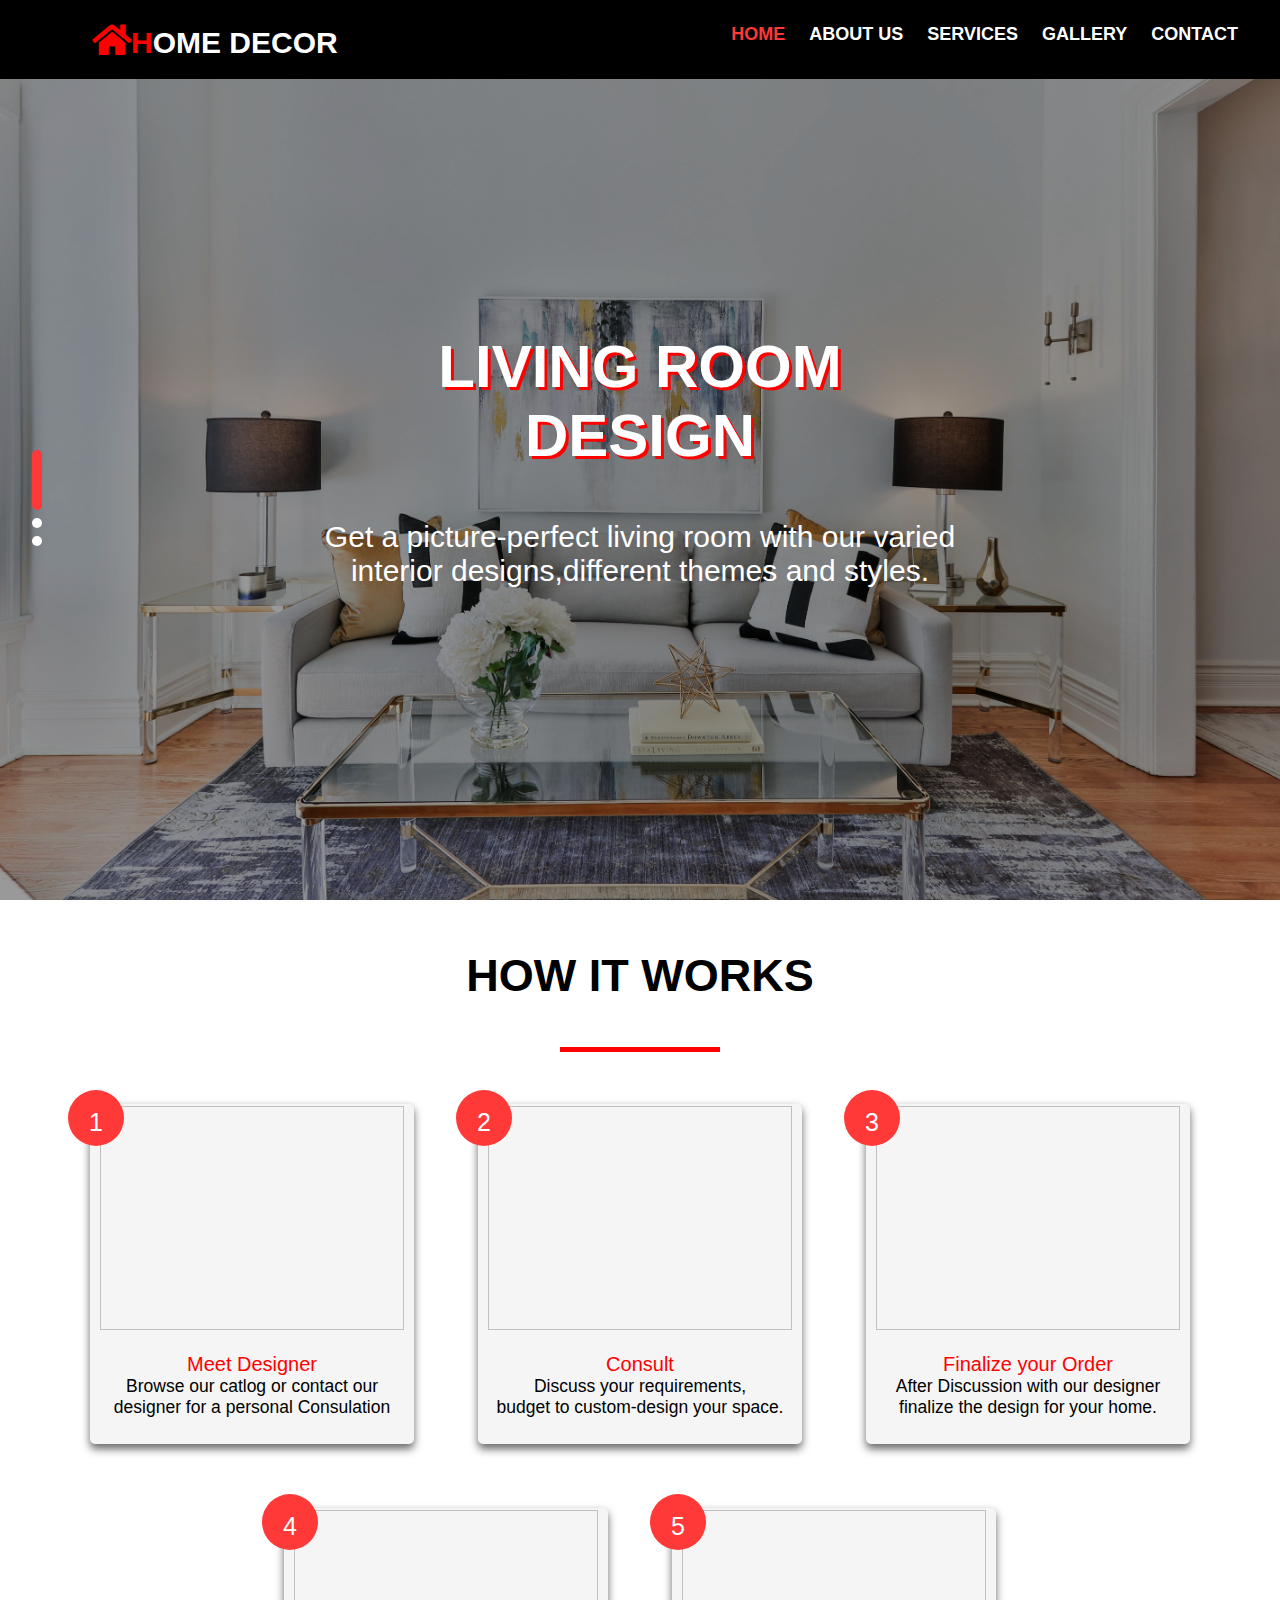
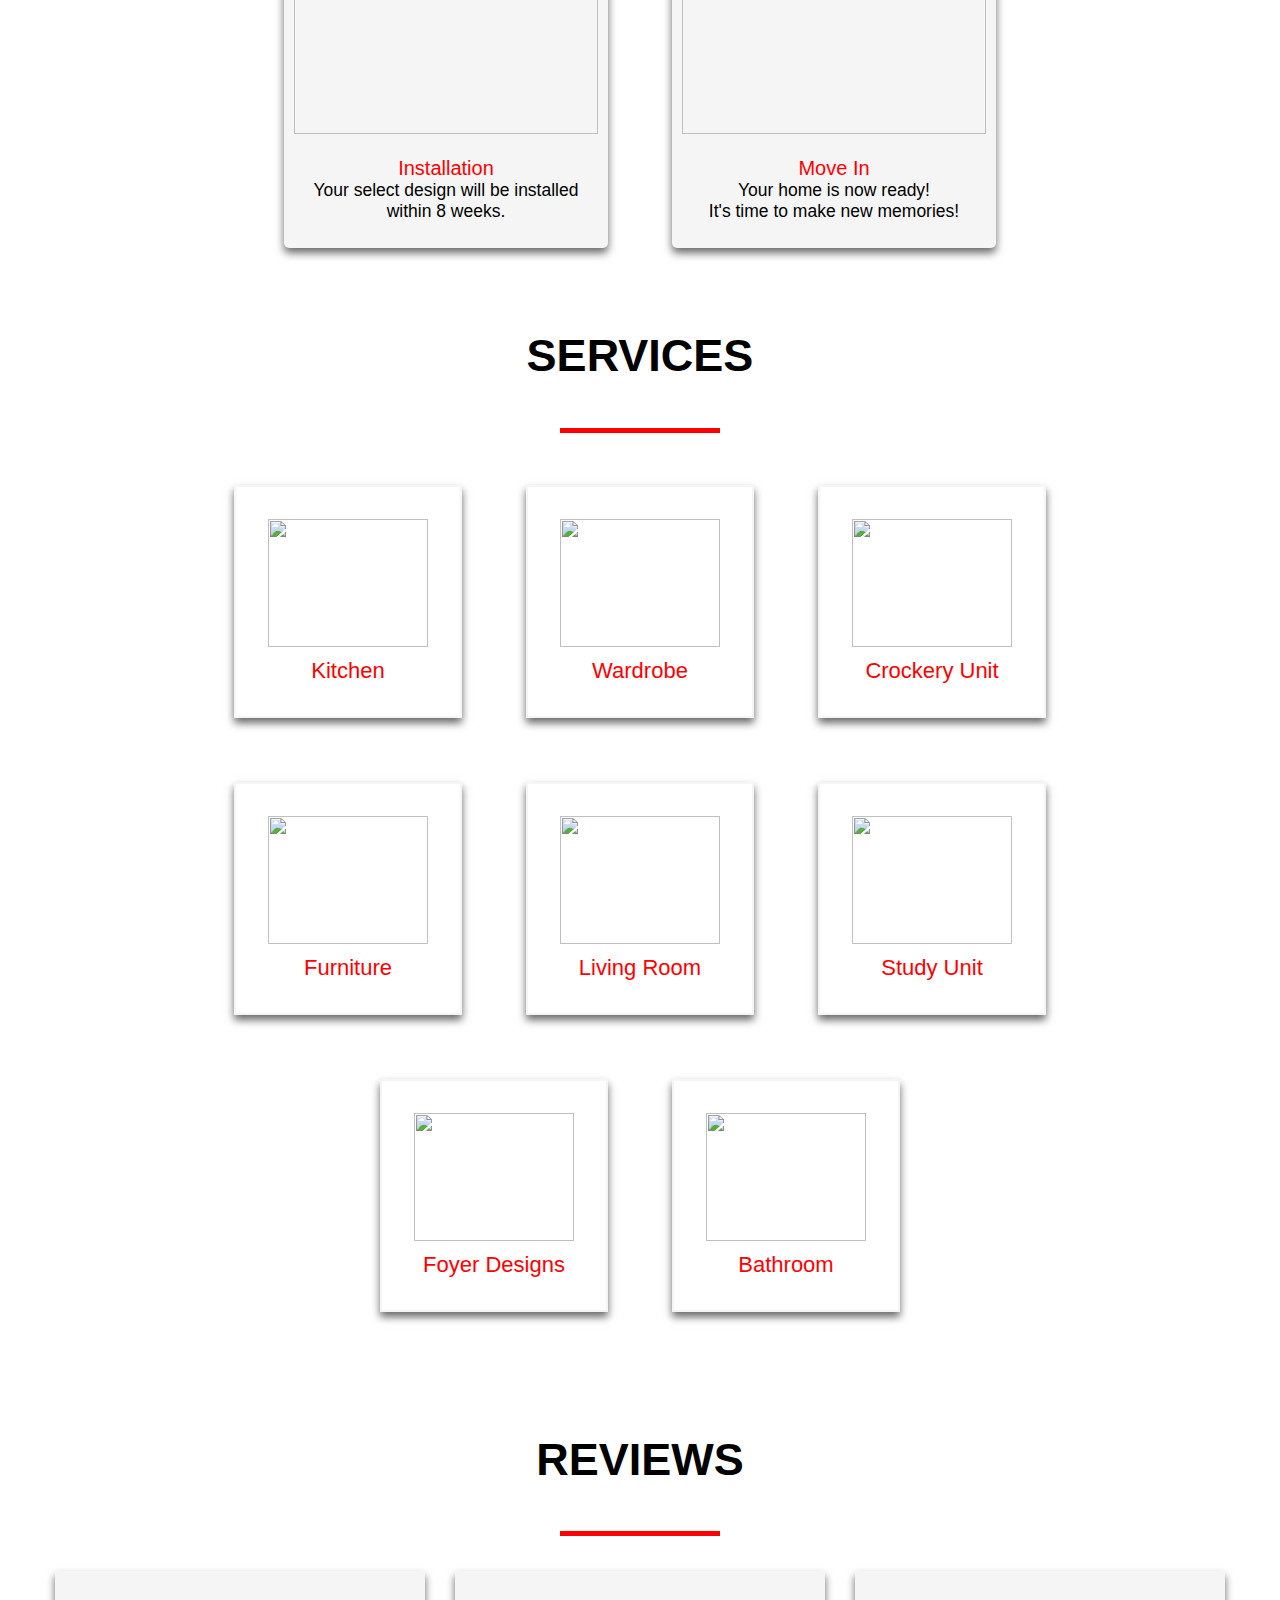
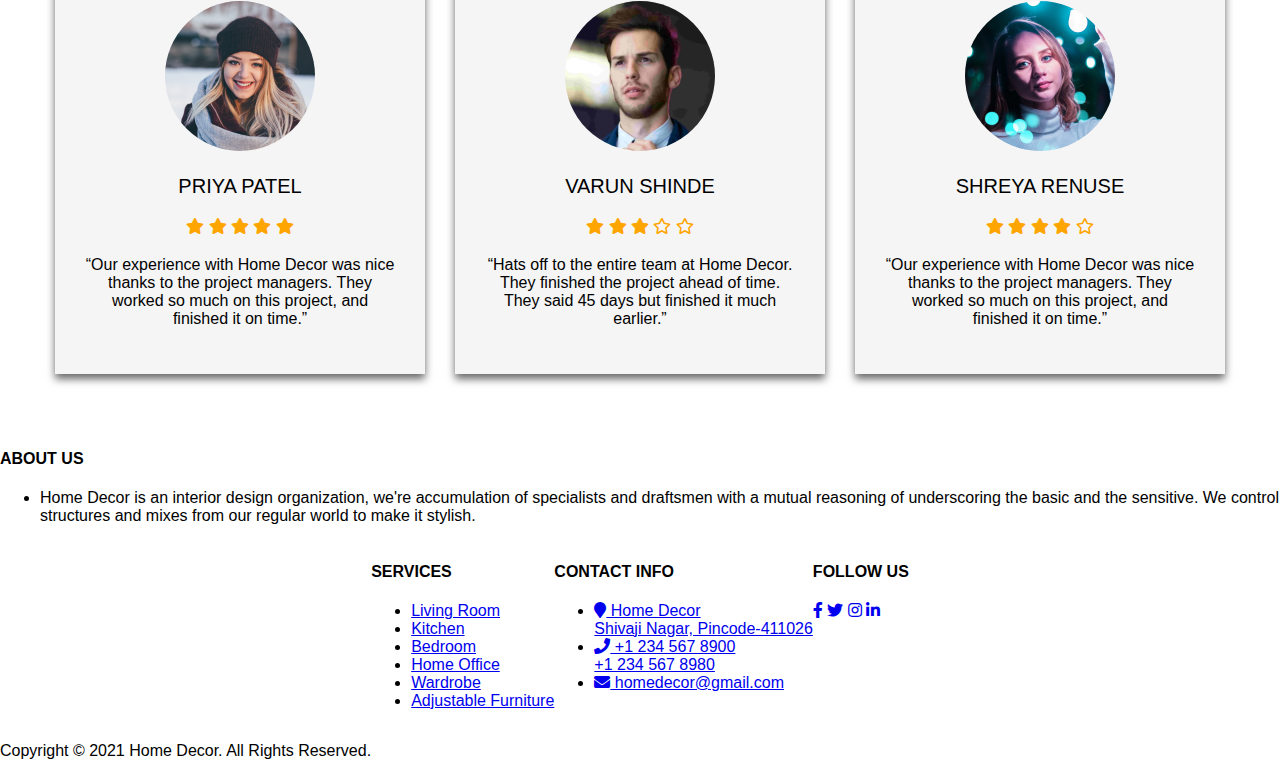
==== index.html @ 6dfd96bd "File Modified" ====
<!DOCTYPE html>
<html>
<head>
  <title>Home Decor  </title>
  <meta name="viewport" content="width=device-width, initial-scale=1">
  <link rel="stylesheet" href="https://cdnjs.cloudflare.com/ajax/libs/font-awesome/4.7.0/css/font-awesome.min.css">
  <link rel="stylesheet" href="https://use.fontawesome.com/releases/v5.5.0/css/all.css">
    <link rel="stylesheet" type="text/css" href="CSS\index.css">
    <link rel="stylesheet" type="text/css" href="C:\Users\kalyani\Downloads\f.css">

  </head>
<body>
<nav>
  <div id="topnav" class="navbar">
    <a href="#" class="logo">
      <span style="color: red"><i class="fa fa-home" aria-hidden="true"></i>H</span>OME DECOR
    </a>
    <div class="navbar-right menu">
      <a href="#" class="active">Home</a>
      <a href="#">About us</a>
      <a href="#">Services</a>
      <a href="#">Gallery</a>
      <a href="#">Contact</a>
    </div>
    <div class="navbar-right">
      <a href="javascript:void(0);" class="icon" onclick="showMenu()">
        <i class="fa fa-bars"></i>
      </a>
    </div>
  </div> 
</nav>

<div id="slideshow-container" class="slideshow-container">
  <div class="slide-item bgimg fade" style="background-image: url('images/19.jpg');">
    <div class="caption">
      <h2>Living Room Design</h2>
      <p>Get a picture-perfect living room with our varied interior designs,different themes and styles.      </p>
    </div>
  </div>

  <div class="slide-item bgimg fade" style="background-image: url('images/13.jpg');">
    <div class="caption">
      <h2>Kitchen design</h2>
      <p>Modular Kitchen designed with sensibility and flexibly designed to meet your requirements.</p>
    </div>
  </div>

  <div class="slide-item bgimg fade" style="background-image: url('images/52.jpg');">
    <div class="caption">
      <h2>BedRoom Design</h2>
      <p>Design your bedroom with different design,lights and make it comfortablw with superior quality.
      </p>
    </div>
  </div>
  <div id="slide-control" class="slide-control">
    <span class="dot" onclick="chooseSlide(0)"></span>
    <span class="dot" onclick="chooseSlide(1)"></span>
    <span class="dot" onclick="chooseSlide(2)"></span>
  </div>
</div>
<section class="work">
  <h1 class="heading">HOW IT WORKS </h1>
 <div class="border"></div>
  <div class="container">
  <div class="box-container">
         <div class="box " data-aos="fade-right">
             <span>1</span>
             <img src="images\w-1.png">
             <p id="#head1"><div class="head1">Meet Designer</div>
              Browse our catlog or contact our <br>designer for a personal Consulation </p>
         </div>
         <div class="box " data-aos="fade-down">
             <span>2</span>
             <img src="images\w-2.png">
             <p id="#head1"><div class="head1">Consult</div> Discuss your requirements,<br>budget to custom-design your space. </p>
         </div>
         <div class="box " data-aos="fade-left">
             <span>3</span>
             <img src="images\w-3.png">
             <p id="#head1"><div class="head1">Finalize your Order</div> After Discussion with our designer <br>finalize the design for your home. </p>
         </div>
         <div class="box " data-aos="fade-right">
             <span>4</span>
             <img src="images\w-4.png">
             <p id="#head1"><div class="head1">Installation</div> Your select design will be installed<br>within 8 weeks. </p>
         </div>
         <div class="box " data-aos="fade-left">
             <span>5</span>
             <img src="images\w-5.png">
             <p id="#head1"><div class="head1">Move In</div> Your  home is now ready! <br> It's time to make new memories! </p>
         </div>
      </div>
      </div>
 </section>
 <section class="services" id="services">
  <h1 class="heading">SERVICES</h1>
  <div class="border"></div>
<div class="container">
<div class="box-container">
       <div class="box" data-aos="fade-up">
           <img src="images\s1.png">
         <div class="head1"> Kitchen </div>
            
       </div>
       <div class="box" data-aos="fade-up">
           <img src="images/s2.png">
          <div class="head1">Wardrobe</div> </div>
       
       <div class="box" data-aos="fade-up">
           <img src="images\s3.png">
          <div class="head1">Crockery Unit</div> 
       </div>
       <div class="box" data-aos="fade-up">
           <img src="images\s4.png">
           <div class="head1">Furniture</div>

       </div>
       <div class="box" data-aos="fade-up">
           <img src="images\s5.png">
           <div class="head1">Living Room</div> 

       </div>
       <div class="box" data-aos="fade-up">
           <img src="images\s6.png">
         <div class="head1">Study Unit</div>
            
       </div>
       <div class="box" data-aos="fade-up">
           <img src="images\s7.png">
          <div class="head1">Foyer Designs</div> </div>
       
       <div class="box" data-aos="fade-up">
           <img src="images\s8.png">
          <div class="head1">Bathroom</div> 
       </div>
       </div>
    </div>
    </div>
</section>
<div class="testimonials">
  <div class="inner">
    <h1 class="heading">
      REVIEWS</h1>
    <div class="border"></div>

    <div class="row">
      <div class="col">
        <div class="testimonial">
          <img src="images/p2.png" alt="">
          <div class="name">Priya Patel</div>
          <div class="stars">
            <i class="fas fa-star"></i>
            <i class="fas fa-star"></i>
            <i class="fas fa-star"></i>
            <i class="fas fa-star"></i>
            <i class="fas fa-star"></i>
          </div>
          <p>“Our experience with Home Decor was nice thanks to the project managers. They worked so much on this project, and finished it on time.”</p>
          </div>
      </div>

      <div class="col">
        <div class="testimonial">
          <img src="images/p1.png" alt="">
          <div class="name">Varun Shinde</div>
          <div class="stars">
            <i class="fas fa-star"></i>
            <i class="fas fa-star"></i>
            <i class="fas fa-star"></i>
            <i class="far fa-star"></i>
            <i class="far fa-star"></i>
          </div>
          <p>“Hats off to the entire team at Home Decor. They finished the project ahead of time. They said 45 days but finished it much earlier.”</p>
        </div>
      </div>

      <div class="col">
        <div class="testimonial">
          <img src="images/p3.png" alt="">
          <div class="name">Shreya Renuse</div>
          <div class="stars">
            <i class="fas fa-star"></i>
            <i class="fas fa-star"></i>
            <i class="fas fa-star"></i>
            <i class="fas fa-star"></i>
            <i class="far fa-star"></i>
          </div>
          <p>“Our experience with Home Decor was nice thanks to the project managers. They worked so much on this project, and finished it on time.”</p>
        </div>
      </div>
    </div>
  </div>
</div>
<footer class="footer">
  <div class="container">
    <div class="row">
      <div class="footer-col">
        <h4>ABOUT US</h4>
        <ul>
          <li><div class="tt">Home Decor is an interior design organization, we're accumulation of specialists and draftsmen with a mutual reasoning of underscoring the basic and the sensitive. We control structures and mixes from our regular world to make it stylish.</div></li>
        </ul>
      </div>
      <div class="footer-col">
        <h4>SERVICES</h4>
        <ul>
          <li><a href="#">Living Room</a></li>
          <li><a href="#">Kitchen</a></li>
          <li><a href="#">Bedroom</a></li>
          <li><a href="#">Home Office</a></li>
          <li><a href="#">Wardrobe</a></li>
          <li><a href="#">Adjustable Furniture</a></li>
        </ul>
      </div>
      <div class="footer-col">
        <h4>CONTACT INFO</h4>
        <ul>
          <li><a href="#"><i class="fa fa-map-marker" aria-hidden="true"></i>  Home Decor<br>Shivaji Nagar, Pincode-411026</a></li>
          <li><a href="#"><i class="fa fa-phone" aria-hidden="true"></i>  +1 234 567 8900<br>+1 234 567 8980</a></li>
          <li><a href="#"><i class="fa fa-envelope" aria-hidden="true"></i>  homedecor@gmail.com</a></li>
        </ul> 
      </div>
      <div class="footer-col">
        <h4>FOLLOW US</h4>
        <div class="social-links">
          <a href="#"><i class="fab fa-facebook-f"></i></a>
          <a href="#"><i class="fab fa-twitter"></i></a>
          <a href="#"><i class="fab fa-instagram"></i></a>
          <a href="#"><i class="fab fa-linkedin-in"></i></a>
        </div>
      </div>
    </div>
  </div>
 </footer>
 <p class="copyright">Copyright © 2021 Home Decor. All Rights Reserved.</p>
<script src="https://cdnjs.cloudflare.com/ajax/libs/popper.js/1.12.9/umd/popper.min.js" integrity="sha384-ApNbgh9B+Y1QKtv3Rn7W3mgPxhU9K/ScQsAP7hUibX39j7fakFPskvXusvfa0b4Q" crossorigin="anonymous"></script>
<script src="https://maxcdn.bootstrapcdn.com/bootstrap/4.0.0/js/bootstrap.min.js" integrity="sha384-JZR6Spejh4U02d8jOt6vLEHfe/JQGiRRSQQxSfFWpi1MquVdAyjUar5+76PVCmYl" crossorigin="anonymous"></script>
<script src="https://unpkg.com/aos@next/dist/aos.js"></script>
<script>
  var slideIndex = 0;

showSlide();

// var timer = setInterval(showSlide, 2000);

var slideContainer = document.getElementById('slideshow-container');
var slideControl = document.getElementById('slide-control');

slideContainer.onmouseover = function() {
	clearInterval(timer);
}

slideControl.onmouseover = function() {
	clearInterval(timer);
}

slideContainer.onmouseleave = function() {
	timer = setInterval(showSlide, 2000);
}

slideControl.onmouseleave = function() {
	timer = setInterval(showSlide, 2000);
}

function showSlide() {
	var i;
	var slides = document.getElementsByClassName('slide-item');
	var dots = document.getElementsByClassName('dot');
	for (var i = 0; i < slides.length; i++) {
		slides[i].style.display = 'none';
	}
	for (var i = 0; i < dots.length; i++) {
		dots[i].className = dots[i].className.replace(" active", "");
	}
	slideIndex++;
	if (slideIndex > slides.length) slideIndex = 1;
	slides[slideIndex-1].style.display = "block";
	dots[slideIndex-1].className += " active";
}

function chooseSlide(n) {
	slideIndex = n;
	showSlide();
	clearInterval(timer);
}

function showMenu() {
	var topNav = document.getElementById('topnav');
	if (topNav.className === "navbar") {
		topNav.className += " show";
	} else {
		topNav.className = "navbar";
	}
    AOS.init({
      offset:400,
      duration:1000
    });}
</script>

</body>
</html>
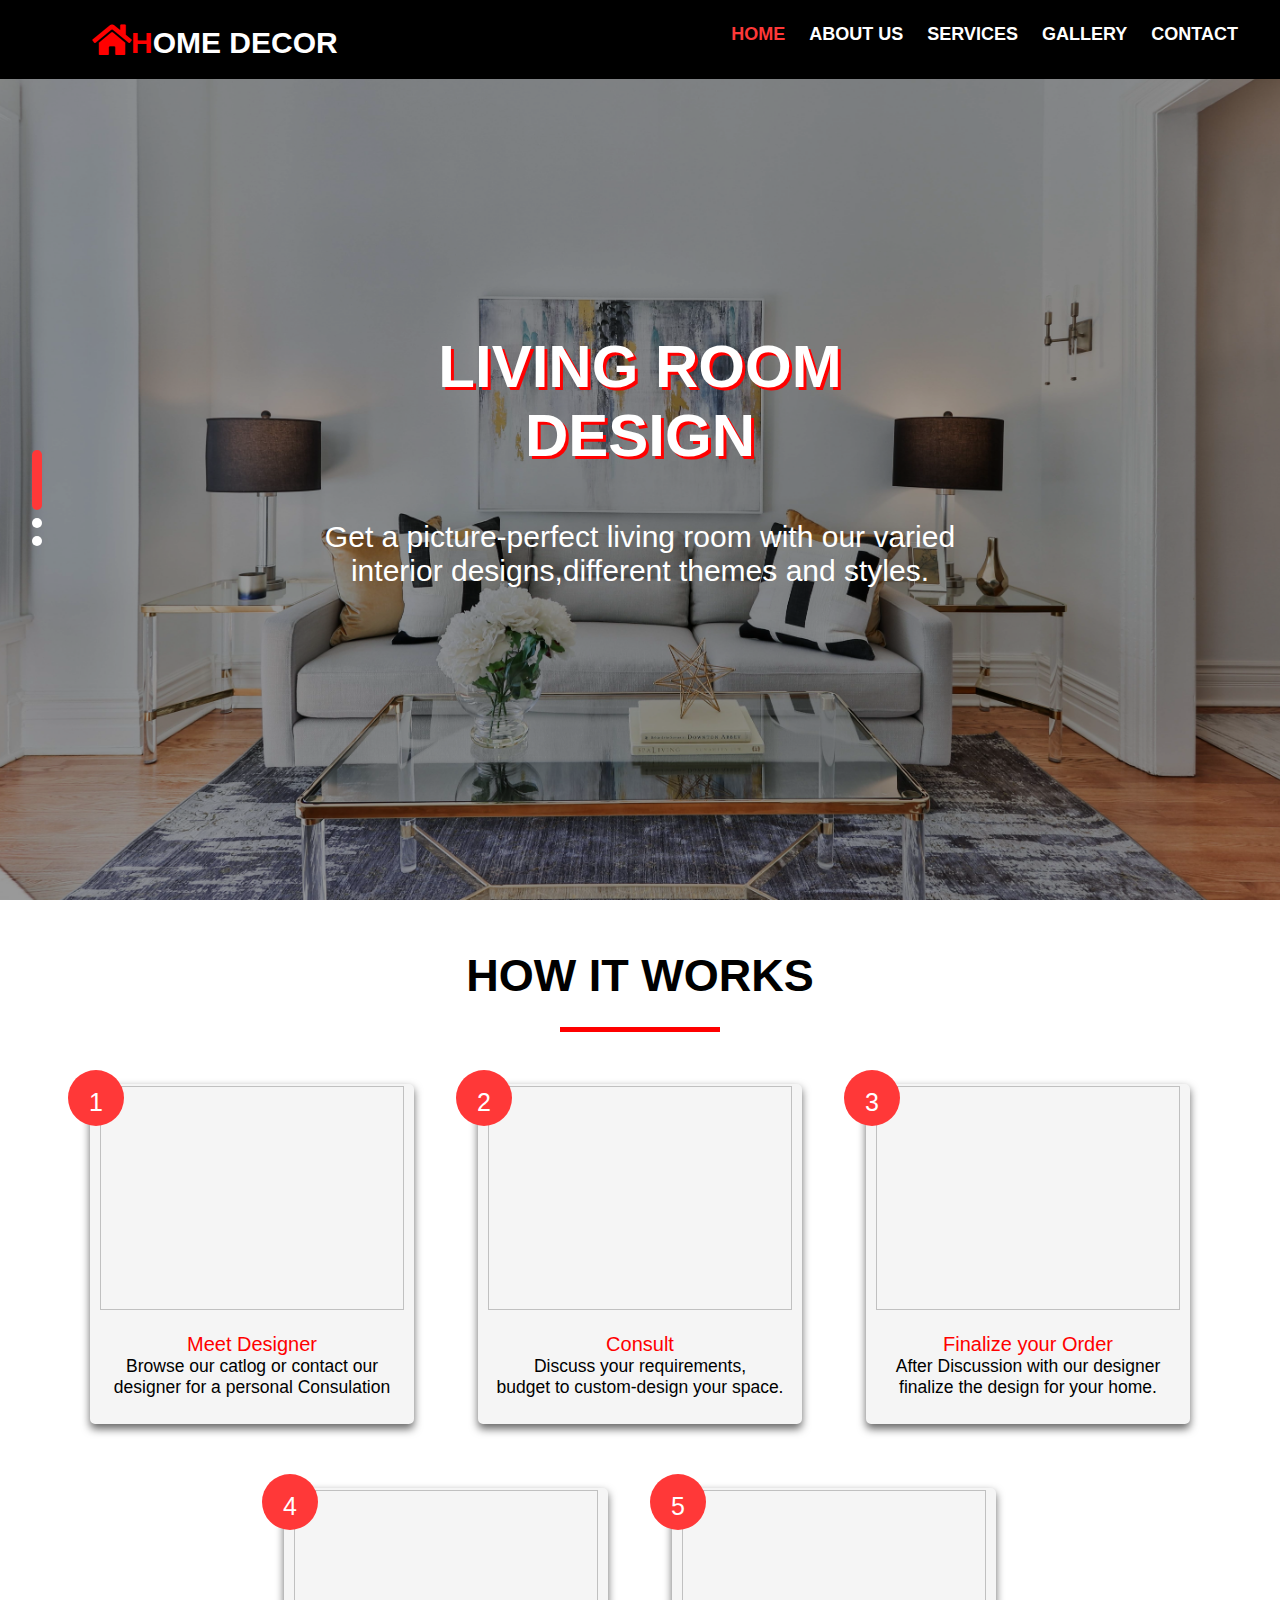
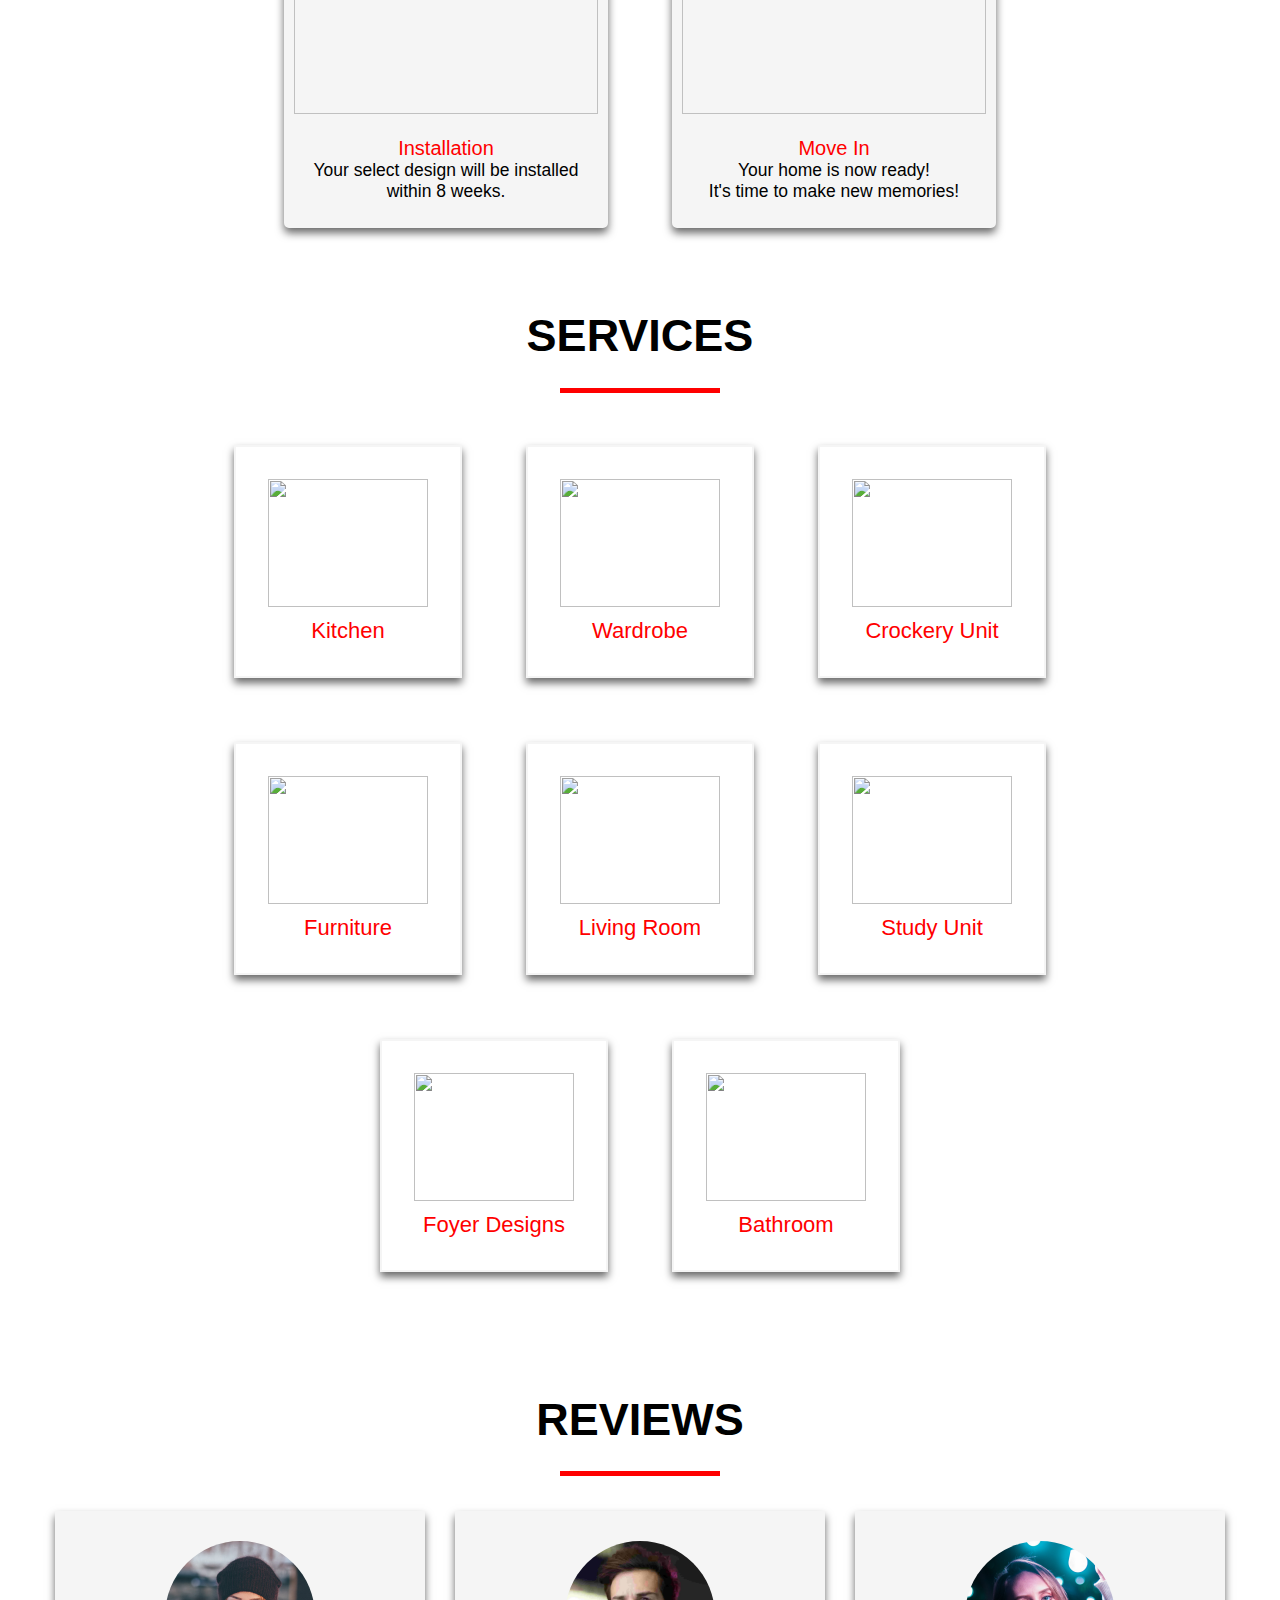
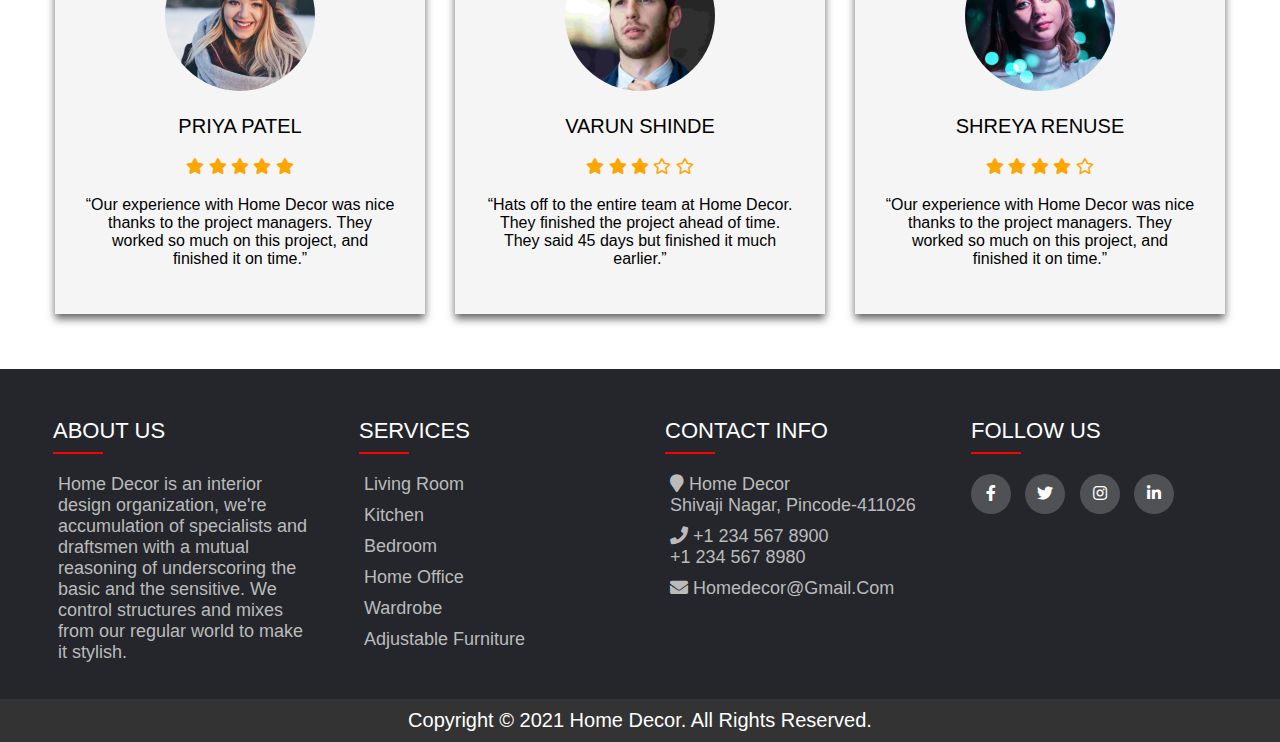
==== commit c6ac9c3b: "Css Added" ====
--- a/index.html
+++ b/index.html
@@ -6,8 +6,6 @@
   <link rel="stylesheet" href="https://cdnjs.cloudflare.com/ajax/libs/font-awesome/4.7.0/css/font-awesome.min.css">
   <link rel="stylesheet" href="https://use.fontawesome.com/releases/v5.5.0/css/all.css">
     <link rel="stylesheet" type="text/css" href="CSS\index.css">
-    <link rel="stylesheet" type="text/css" href="C:\Users\kalyani\Downloads\f.css">
-
   </head>
 <body>
 <nav>
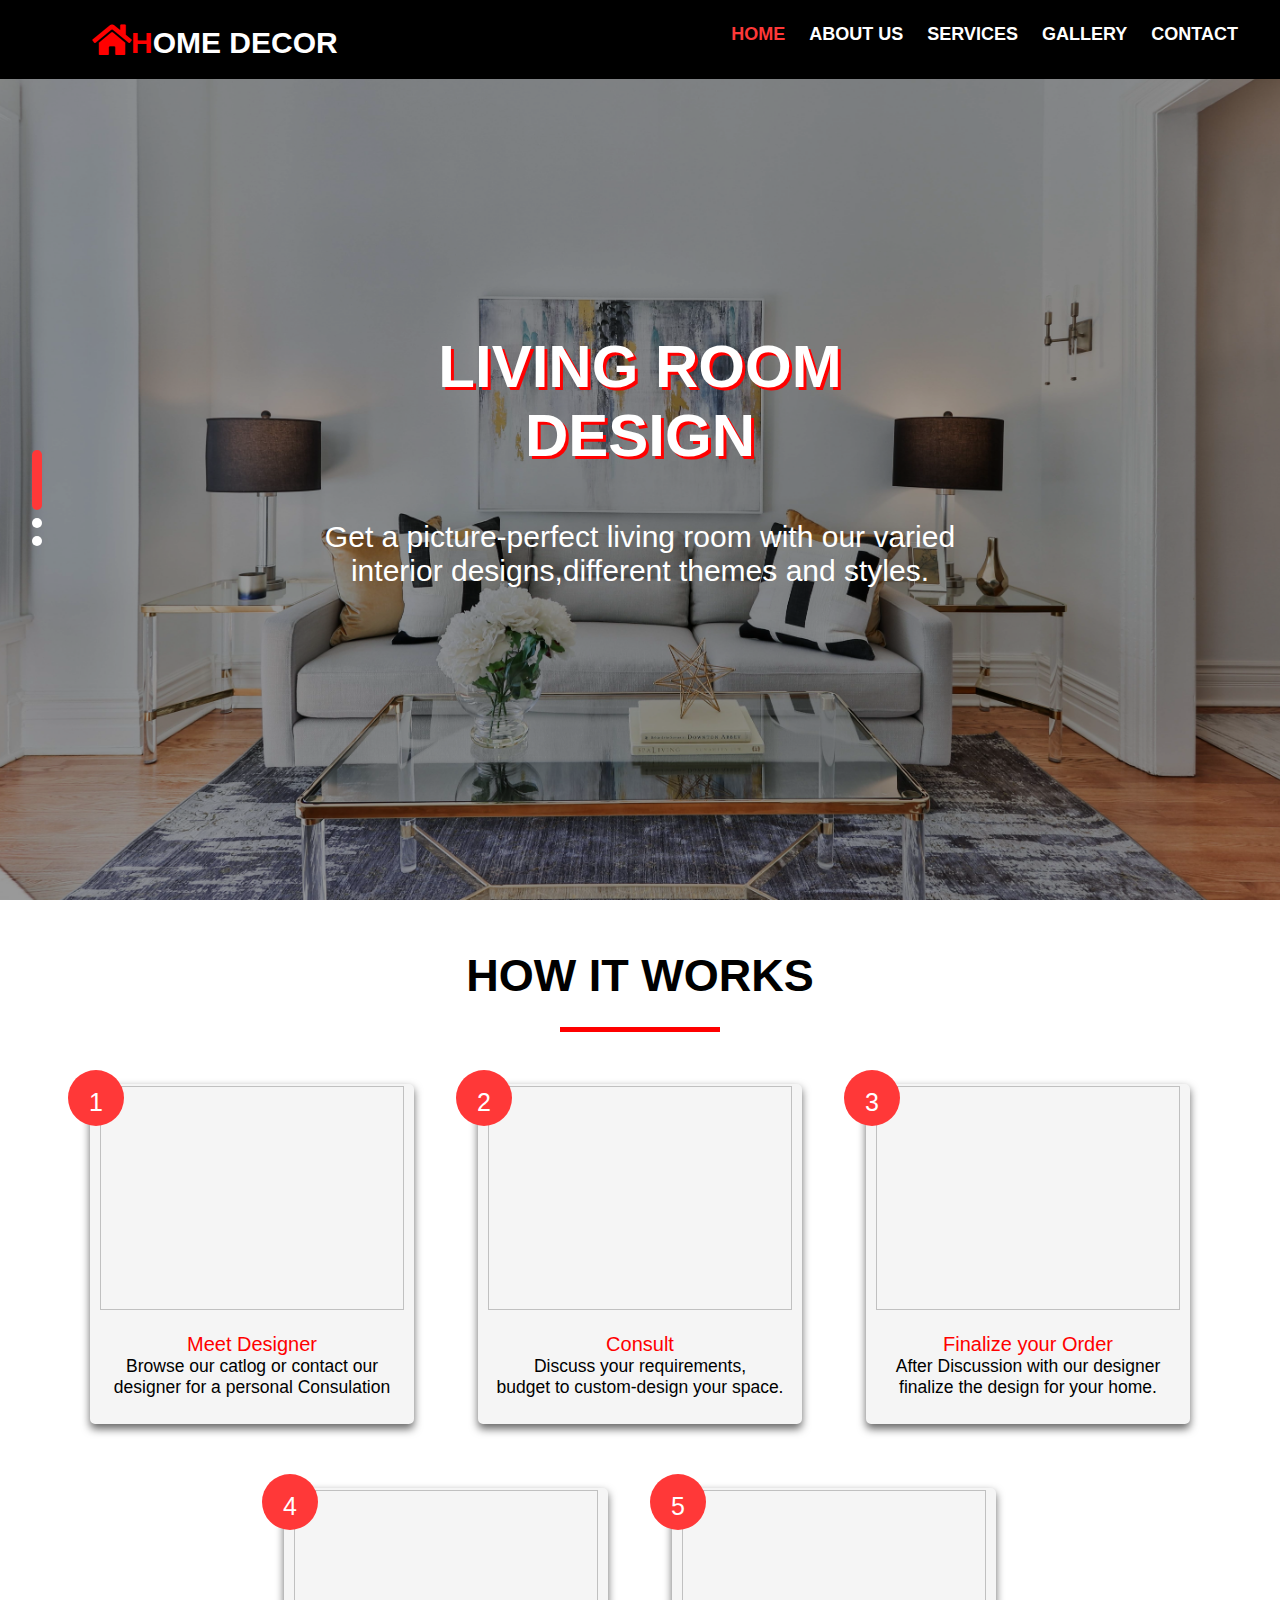
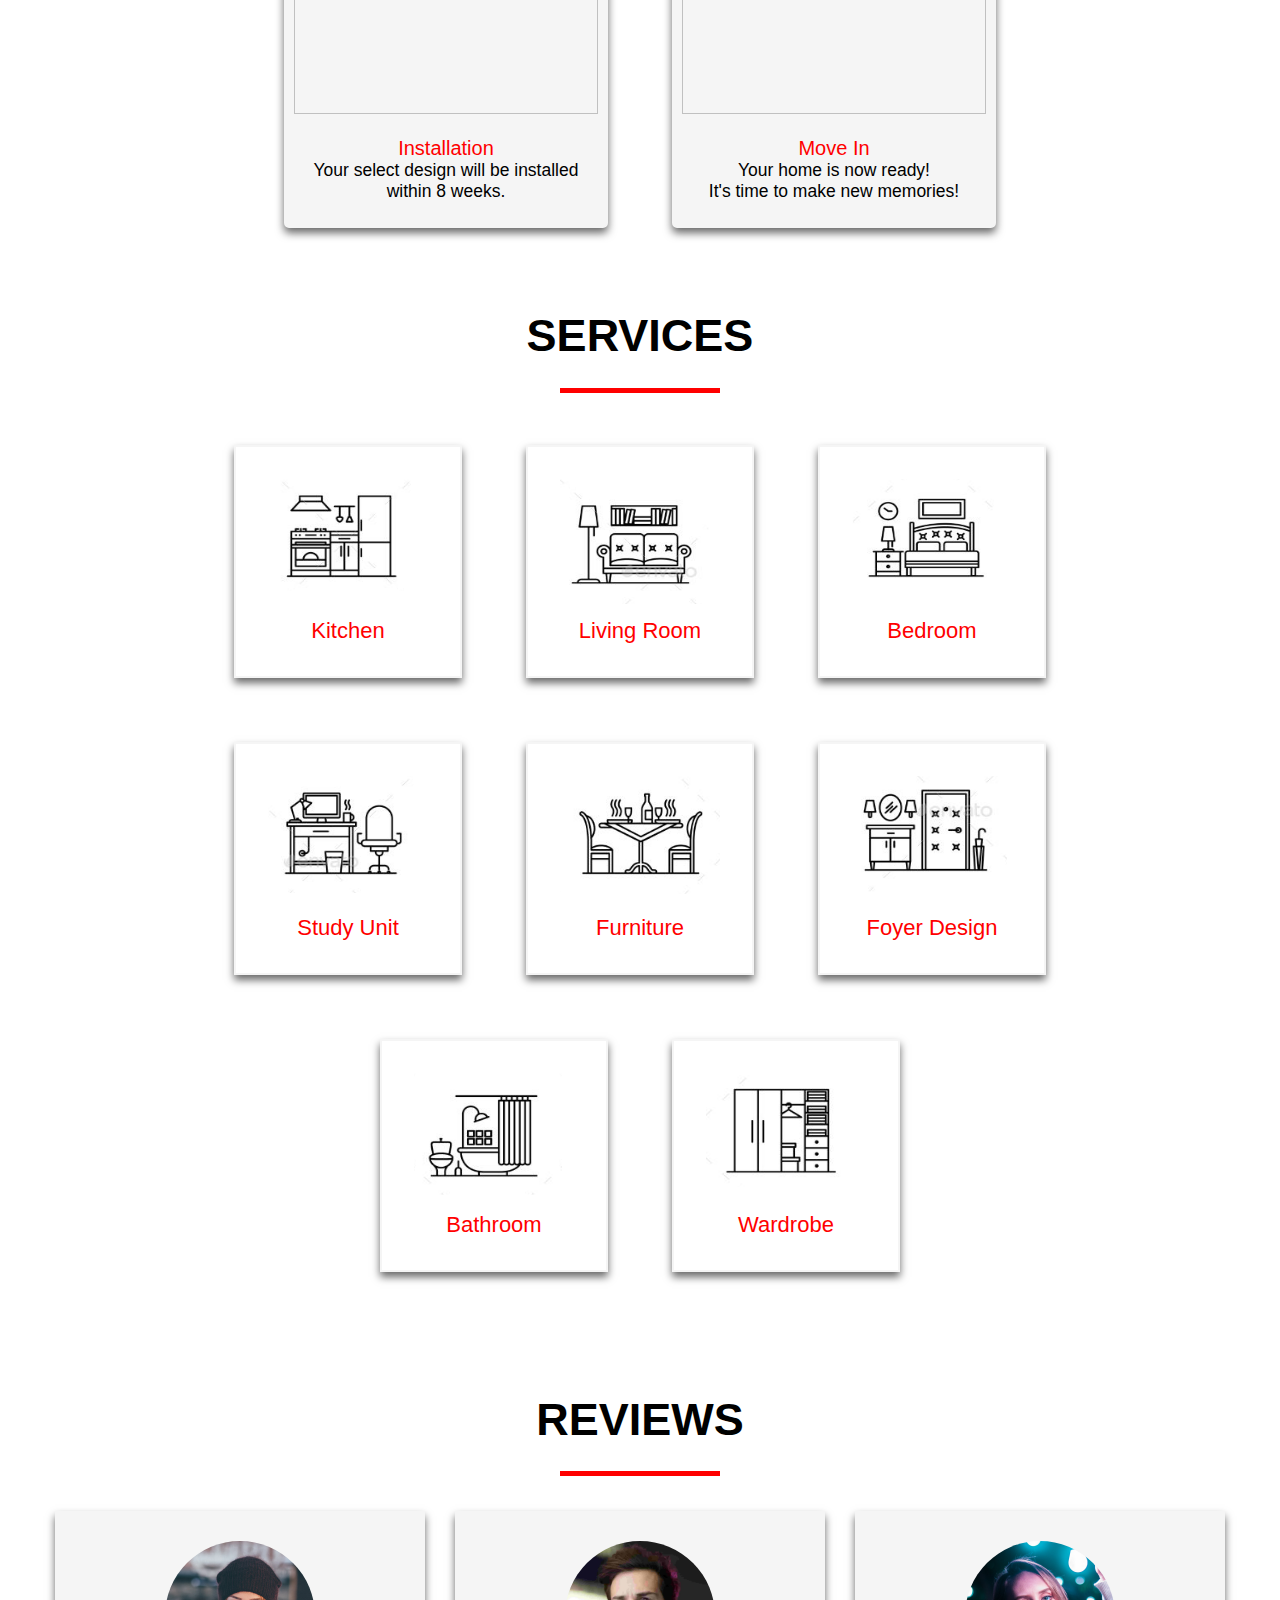
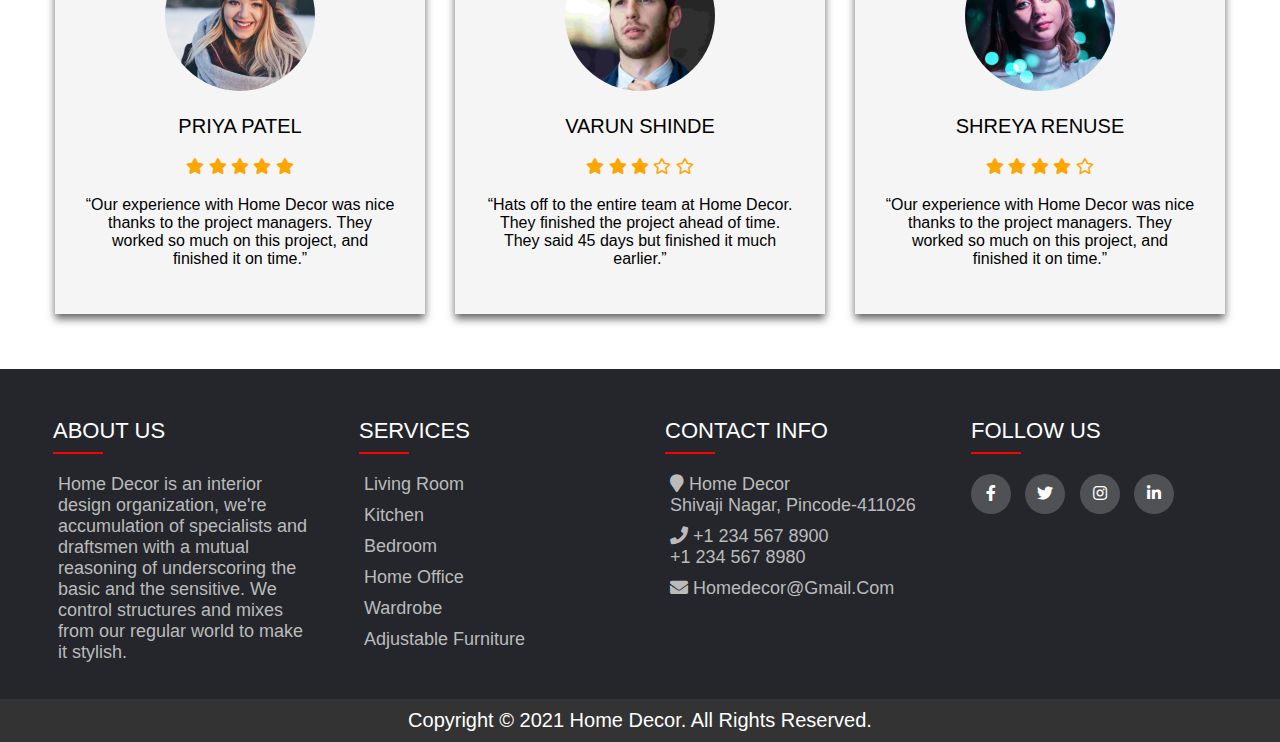
==== commit e873fc12: "homepage modified" ====
--- a/index.html
+++ b/index.html
@@ -14,11 +14,11 @@
       <span style="color: red"><i class="fa fa-home" aria-hidden="true"></i>H</span>OME DECOR
     </a>
     <div class="navbar-right menu">
-      <a href="#" class="active">Home</a>
-      <a href="#">About us</a>
-      <a href="#">Services</a>
-      <a href="#">Gallery</a>
-      <a href="#">Contact</a>
+      <a href="index.html" class="active">Home</a>
+      <a href="aboutus.html">About us</a>
+      <a href="servicepage.html">Services</a>
+      <a href="gallery.html">Gallery</a>
+      <a href="contact.html">Contact</a>
     </div>
     <div class="navbar-right">
       <a href="javascript:void(0);" class="icon" onclick="showMenu()">
@@ -96,42 +96,40 @@
 <div class="container">
 <div class="box-container">
        <div class="box" data-aos="fade-up">
-           <img src="images\s1.png">
+           <img src="images/s1.png">
          <div class="head1"> Kitchen </div>
+         </div>
+         <div class="box" data-aos="fade-up">
+          <img src="images/s2.png">
+          <div class="head1">Living Room</div> 
+      </div>  
+       <div class="box" data-aos="fade-up">
+           <img src="images/s3.png">
+          <div class="head1">Bedroom</div> 
+       </div>
+       <div class="box" data-aos="fade-up">
+        <img src="images/s4.png">
+      <div class="head1">Study Unit</div>
+      </div>
+       <div class="box" data-aos="fade-up">
+           <img src="images/s5.png">
+           <div class="head1">Furniture</div>
+       </div>
+       <div class="box" data-aos="fade-up">
+           <img src="images/s6.png">
+         <div class="head1">Foyer Design</div>
             
        </div>
        <div class="box" data-aos="fade-up">
-           <img src="images/s2.png">
-          <div class="head1">Wardrobe</div> </div>
+           <img src="images/s7.png">
+          <div class="head1">Bathroom</div> </div>
        
        <div class="box" data-aos="fade-up">
-           <img src="images\s3.png">
-          <div class="head1">Crockery Unit</div> 
-       </div>
-       <div class="box" data-aos="fade-up">
-           <img src="images\s4.png">
-           <div class="head1">Furniture</div>
-
-       </div>
-       <div class="box" data-aos="fade-up">
-           <img src="images\s5.png">
-           <div class="head1">Living Room</div> 
-
-       </div>
-       <div class="box" data-aos="fade-up">
-           <img src="images\s6.png">
-         <div class="head1">Study Unit</div>
-            
-       </div>
-       <div class="box" data-aos="fade-up">
-           <img src="images\s7.png">
-          <div class="head1">Foyer Designs</div> </div>
-       
-       <div class="box" data-aos="fade-up">
-           <img src="images\s8.png">
-          <div class="head1">Bathroom</div> 
-       </div>
-       </div>
+           <img src="images/s8.png">
+          <div class="head1">Wardrobe</div> 
+       </div>
+      
+      </div>
     </div>
     </div>
 </section>
@@ -140,7 +138,6 @@
     <h1 class="heading">
       REVIEWS</h1>
     <div class="border"></div>
-
     <div class="row">
       <div class="col">
         <div class="testimonial">
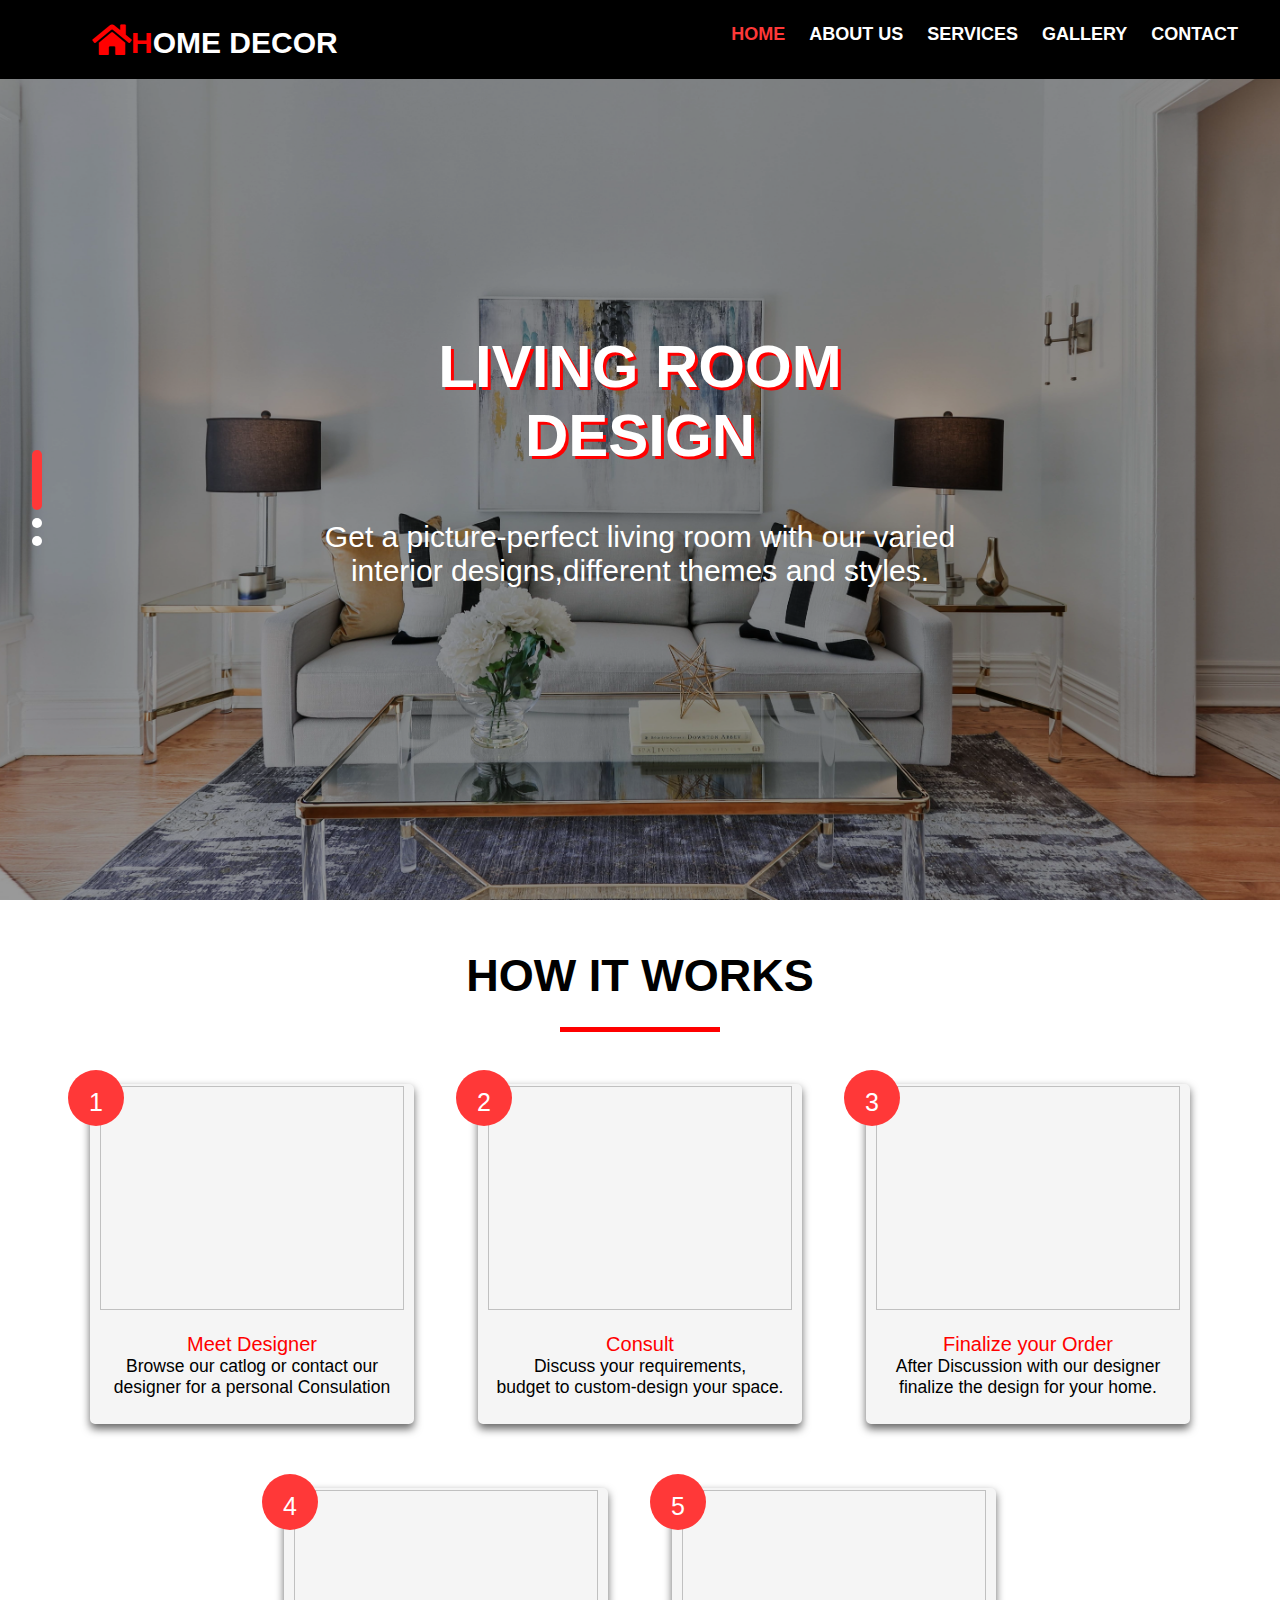
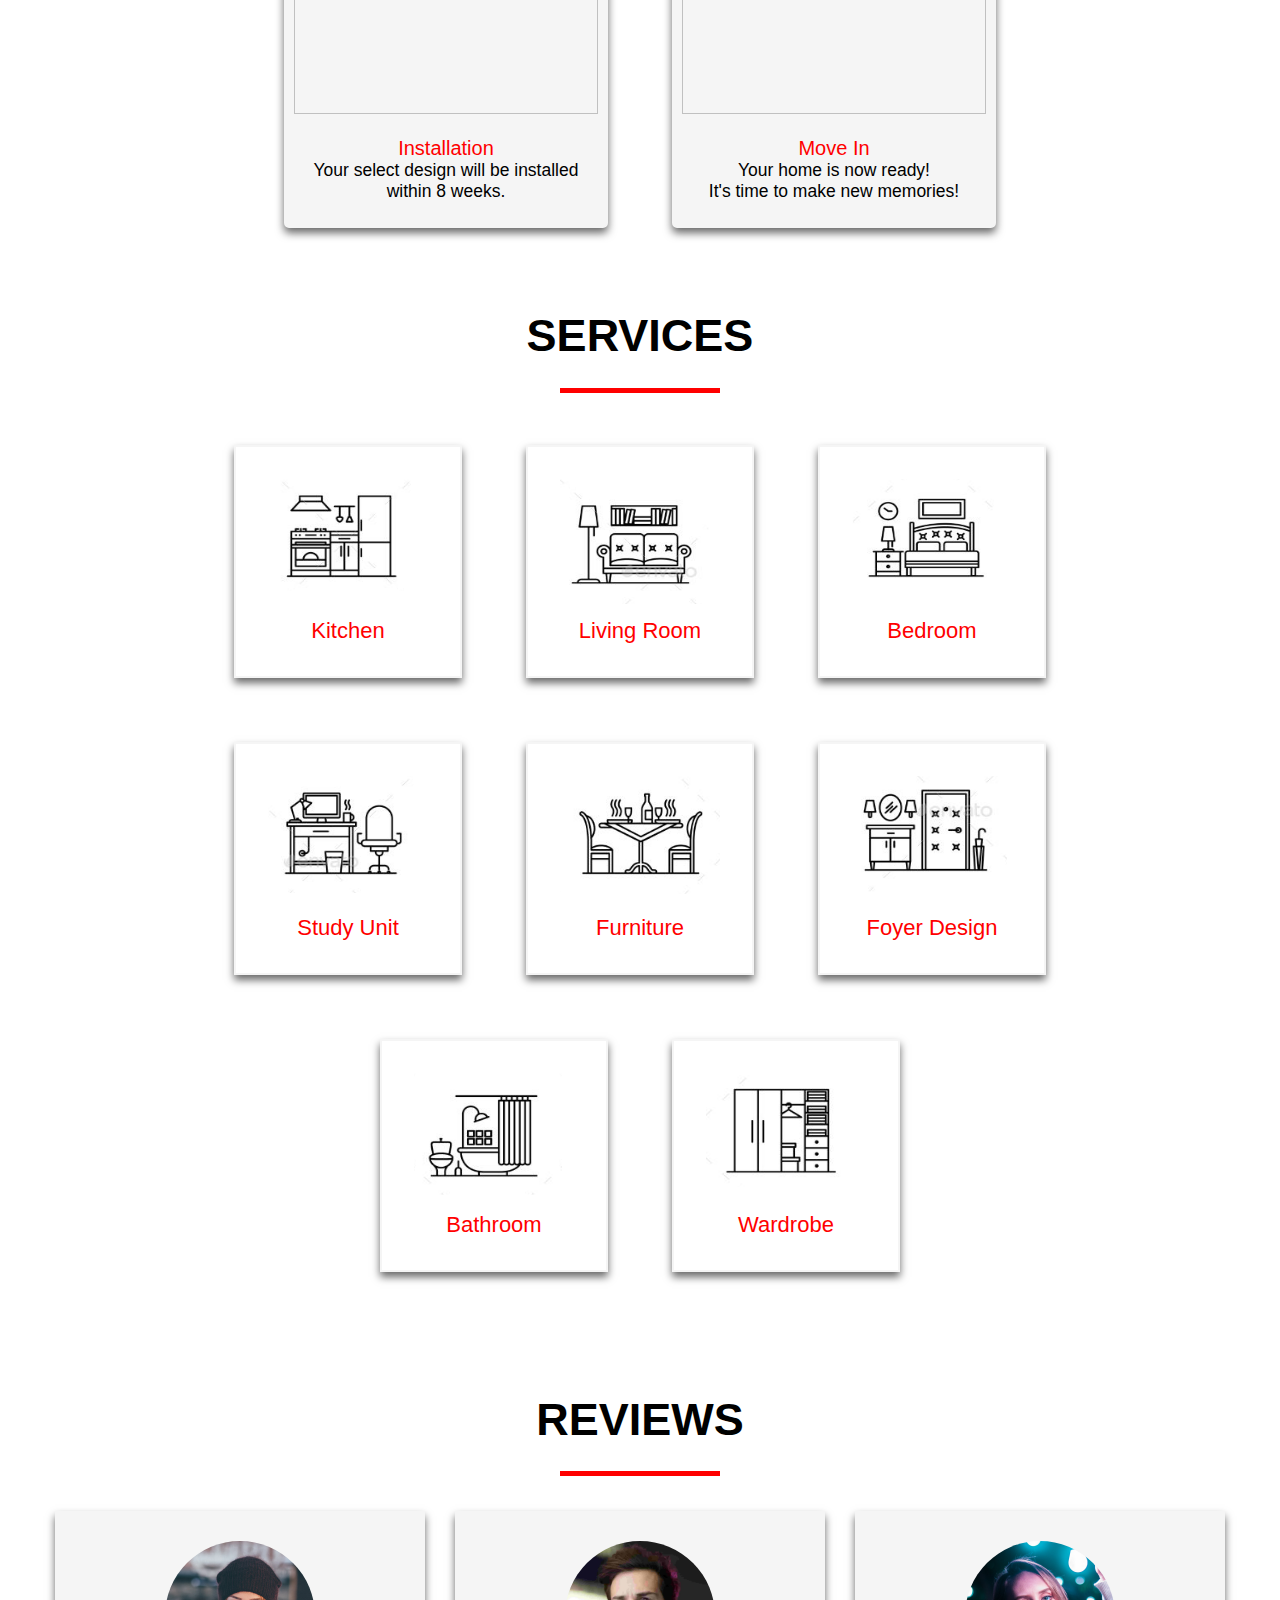
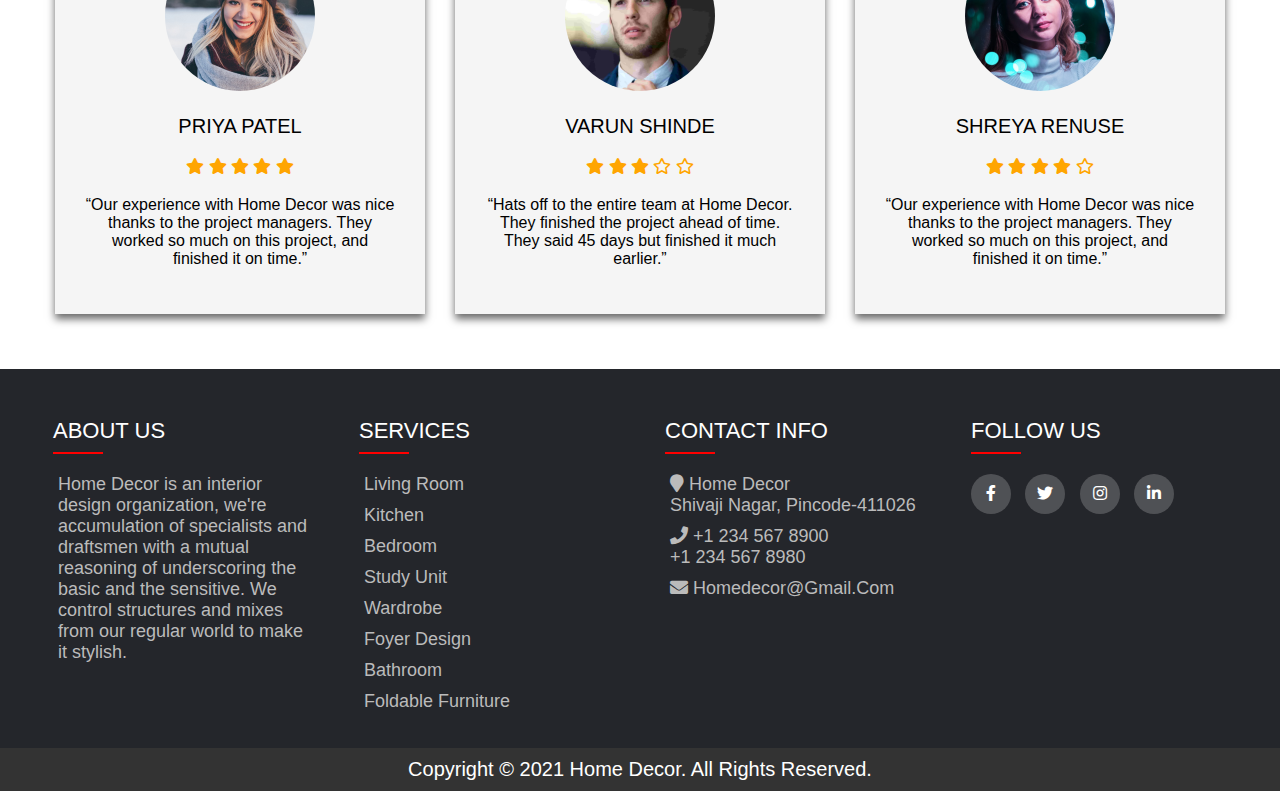
==== commit 3392a548: "changes made" ====
--- a/index.html
+++ b/index.html
@@ -2,10 +2,12 @@
 <html>
 <head>
   <title>Home Decor  </title>
-  <meta name="viewport" content="width=device-width, initial-scale=1">
+  <link rel="shortcut icon" type="image/png" href="images/homedecor.jpg">
+    <meta name="viewport" content="width=device-width, initial-scale=1">
   <link rel="stylesheet" href="https://cdnjs.cloudflare.com/ajax/libs/font-awesome/4.7.0/css/font-awesome.min.css">
   <link rel="stylesheet" href="https://use.fontawesome.com/releases/v5.5.0/css/all.css">
     <link rel="stylesheet" type="text/css" href="CSS\index.css">
+    <link rel="stylesheet" type="text/css" href="CSS\navigation.css">
   </head>
 <body>
 <nav>
@@ -96,36 +98,36 @@
 <div class="container">
 <div class="box-container">
        <div class="box" data-aos="fade-up">
-           <img src="images/s1.png">
+         <a href="SerKitchen.html">
+           <img src="images/s1.png"></a>
          <div class="head1"> Kitchen </div>
-         </div>
+        </div>
          <div class="box" data-aos="fade-up">
-          <img src="images/s2.png">
+        <a href="SerTVUnit.html"><img src="images/s2.png"></a>
           <div class="head1">Living Room</div> 
       </div>  
        <div class="box" data-aos="fade-up">
-           <img src="images/s3.png">
+        <a href="SerBedroom.html"><img src="images/s3.png"></a>
           <div class="head1">Bedroom</div> 
        </div>
        <div class="box" data-aos="fade-up">
-        <img src="images/s4.png">
+        <a href="SerStudyUnit.html"><img src="images/s4.png"></a>
       <div class="head1">Study Unit</div>
       </div>
        <div class="box" data-aos="fade-up">
-           <img src="images/s5.png">
+        <a href="SerFoldable.html"><img src="images/s5.png"></a>
            <div class="head1">Furniture</div>
        </div>
        <div class="box" data-aos="fade-up">
-           <img src="images/s6.png">
+          <a href="SerFoyerDesign.html"><img src="images/s6.png"></a>
          <div class="head1">Foyer Design</div>
-            
-       </div>
-       <div class="box" data-aos="fade-up">
-           <img src="images/s7.png">
+       </div>
+       <div class="box" data-aos="fade-up">
+        <a href="SerBathroom.html"><img src="images/s7.png"></a>
           <div class="head1">Bathroom</div> </div>
        
        <div class="box" data-aos="fade-up">
-           <img src="images/s8.png">
+        <a href="SerWardrobe.html"><img src="images/s8.png"></a>
           <div class="head1">Wardrobe</div> 
        </div>
       
@@ -198,12 +200,14 @@
       <div class="footer-col">
         <h4>SERVICES</h4>
         <ul>
-          <li><a href="#">Living Room</a></li>
-          <li><a href="#">Kitchen</a></li>
-          <li><a href="#">Bedroom</a></li>
-          <li><a href="#">Home Office</a></li>
-          <li><a href="#">Wardrobe</a></li>
-          <li><a href="#">Adjustable Furniture</a></li>
+          <li><a href="SerTVUnit.html">Living Room</a></li>
+          <li><a href="SerKitchen.html">Kitchen</a></li>
+          <li><a href="SerBedroom.html">Bedroom</a></li>
+          <li><a href="SerStudyUnit.html">Study Unit</a></li>
+          <li><a href="SerWardrobe.html">Wardrobe</a></li>
+          <li><a href="SerFoyerDesign.html">Foyer Design</a></li>
+					<li><a href="SerBathroom.html">Bathroom</a></li>
+          <li><a href="SerFoldable.html">Foldable Furniture</a></li>
         </ul>
       </div>
       <div class="footer-col">
@@ -289,7 +293,7 @@
       offset:400,
       duration:1000
     });}
+
 </script>
-
 </body>
 </html>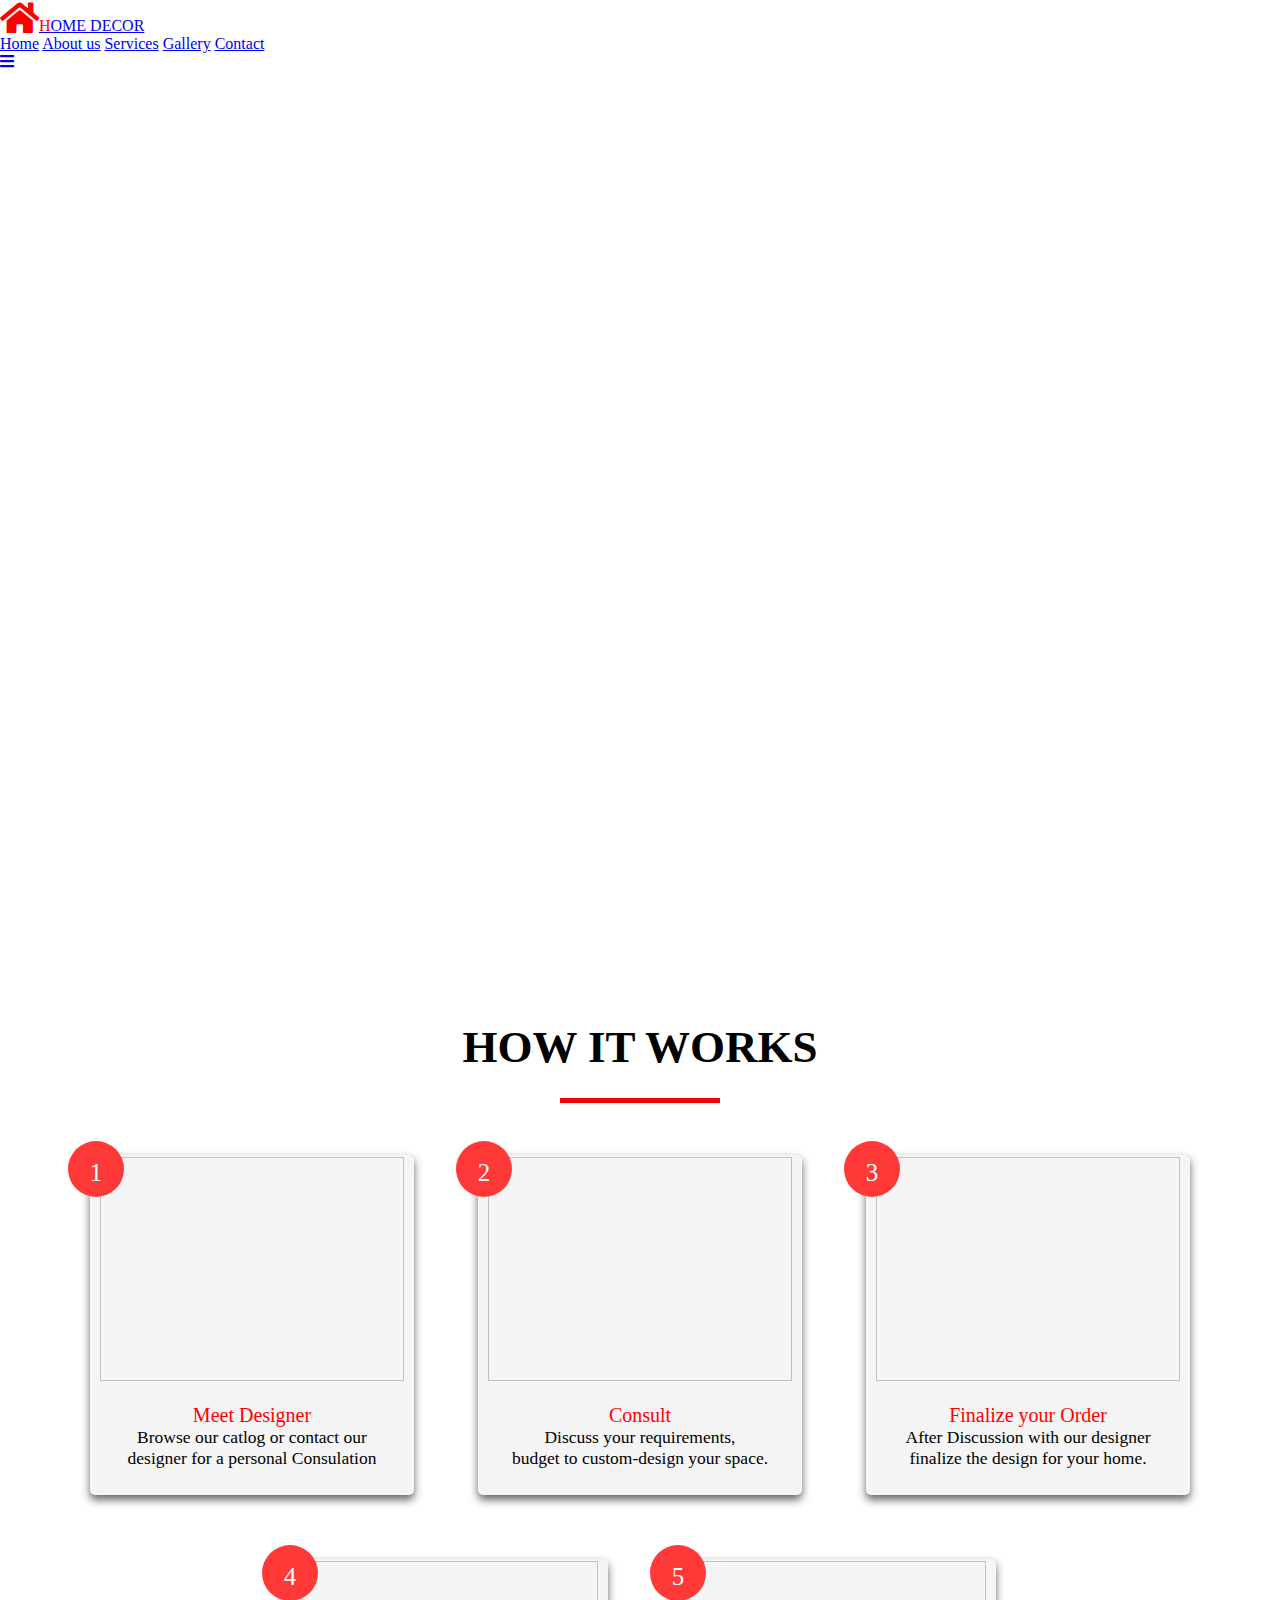
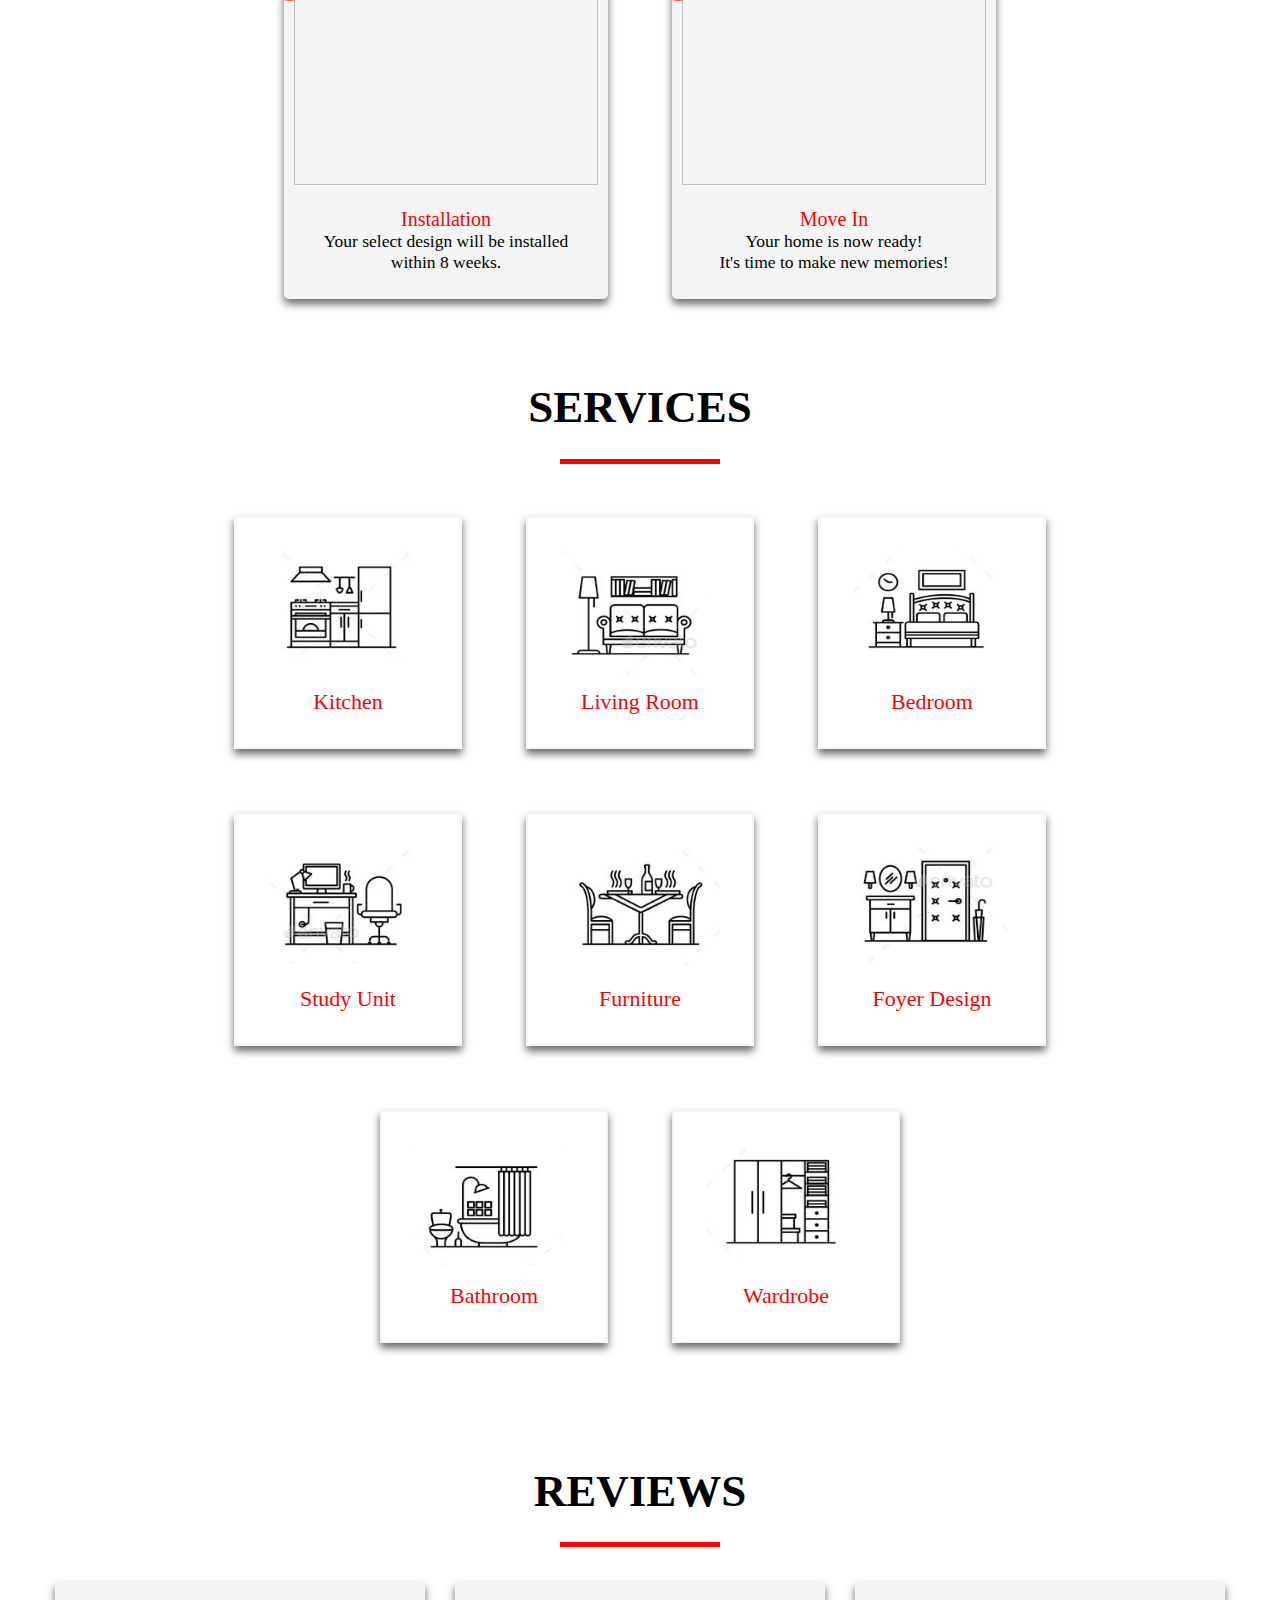
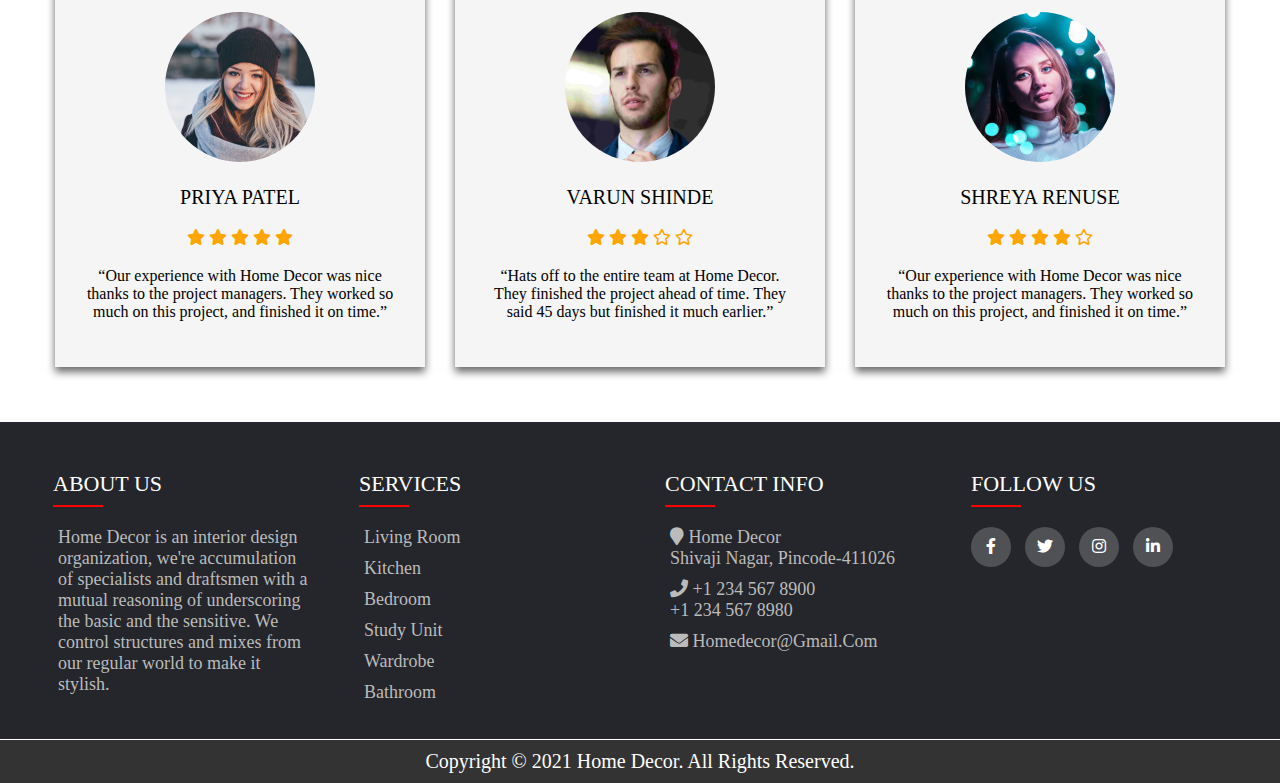
==== commit a99cb44d: "made changes" ====
--- a/index.html
+++ b/index.html
@@ -48,7 +48,7 @@
   <div class="slide-item bgimg fade" style="background-image: url('images/52.jpg');">
     <div class="caption">
       <h2>BedRoom Design</h2>
-      <p>Design your bedroom with different design,lights and make it comfortablw with superior quality.
+      <p>Design your bedroom with different design,lights and make it comfortable with superior quality.
       </p>
     </div>
   </div>
@@ -63,28 +63,28 @@
  <div class="border"></div>
   <div class="container">
   <div class="box-container">
-         <div class="box " data-aos="fade-right">
+         <div class="box ">
              <span>1</span>
              <img src="images\w-1.png">
              <p id="#head1"><div class="head1">Meet Designer</div>
               Browse our catlog or contact our <br>designer for a personal Consulation </p>
          </div>
-         <div class="box " data-aos="fade-down">
+         <div class="box " >
              <span>2</span>
              <img src="images\w-2.png">
              <p id="#head1"><div class="head1">Consult</div> Discuss your requirements,<br>budget to custom-design your space. </p>
          </div>
-         <div class="box " data-aos="fade-left">
+         <div class="box " >
              <span>3</span>
              <img src="images\w-3.png">
              <p id="#head1"><div class="head1">Finalize your Order</div> After Discussion with our designer <br>finalize the design for your home. </p>
          </div>
-         <div class="box " data-aos="fade-right">
+         <div class="box " >
              <span>4</span>
              <img src="images\w-4.png">
              <p id="#head1"><div class="head1">Installation</div> Your select design will be installed<br>within 8 weeks. </p>
          </div>
-         <div class="box " data-aos="fade-left">
+         <div class="box ">
              <span>5</span>
              <img src="images\w-5.png">
              <p id="#head1"><div class="head1">Move In</div> Your  home is now ready! <br> It's time to make new memories! </p>
@@ -97,36 +97,36 @@
   <div class="border"></div>
 <div class="container">
 <div class="box-container">
-       <div class="box" data-aos="fade-up">
+       <div class="box">
          <a href="SerKitchen.html">
            <img src="images/s1.png"></a>
          <div class="head1"> Kitchen </div>
         </div>
-         <div class="box" data-aos="fade-up">
+         <div class="box">
         <a href="SerTVUnit.html"><img src="images/s2.png"></a>
           <div class="head1">Living Room</div> 
       </div>  
-       <div class="box" data-aos="fade-up">
+       <div class="box">
         <a href="SerBedroom.html"><img src="images/s3.png"></a>
           <div class="head1">Bedroom</div> 
        </div>
-       <div class="box" data-aos="fade-up">
+       <div class="box">
         <a href="SerStudyUnit.html"><img src="images/s4.png"></a>
       <div class="head1">Study Unit</div>
       </div>
-       <div class="box" data-aos="fade-up">
+       <div class="box">
         <a href="SerFoldable.html"><img src="images/s5.png"></a>
            <div class="head1">Furniture</div>
        </div>
-       <div class="box" data-aos="fade-up">
+       <div class="box">
           <a href="SerFoyerDesign.html"><img src="images/s6.png"></a>
          <div class="head1">Foyer Design</div>
        </div>
-       <div class="box" data-aos="fade-up">
+       <div class="box">
         <a href="SerBathroom.html"><img src="images/s7.png"></a>
           <div class="head1">Bathroom</div> </div>
        
-       <div class="box" data-aos="fade-up">
+       <div class="box">
         <a href="SerWardrobe.html"><img src="images/s8.png"></a>
           <div class="head1">Wardrobe</div> 
        </div>
@@ -205,10 +205,8 @@
           <li><a href="SerBedroom.html">Bedroom</a></li>
           <li><a href="SerStudyUnit.html">Study Unit</a></li>
           <li><a href="SerWardrobe.html">Wardrobe</a></li>
-          <li><a href="SerFoyerDesign.html">Foyer Design</a></li>
-					<li><a href="SerBathroom.html">Bathroom</a></li>
-          <li><a href="SerFoldable.html">Foldable Furniture</a></li>
-        </ul>
+          <li><a href="SerBathroom.html">Bathroom</a></li>
+          </ul>
       </div>
       <div class="footer-col">
         <h4>CONTACT INFO</h4>
@@ -233,67 +231,6 @@
  <p class="copyright">Copyright © 2021 Home Decor. All Rights Reserved.</p>
 <script src="https://cdnjs.cloudflare.com/ajax/libs/popper.js/1.12.9/umd/popper.min.js" integrity="sha384-ApNbgh9B+Y1QKtv3Rn7W3mgPxhU9K/ScQsAP7hUibX39j7fakFPskvXusvfa0b4Q" crossorigin="anonymous"></script>
 <script src="https://maxcdn.bootstrapcdn.com/bootstrap/4.0.0/js/bootstrap.min.js" integrity="sha384-JZR6Spejh4U02d8jOt6vLEHfe/JQGiRRSQQxSfFWpi1MquVdAyjUar5+76PVCmYl" crossorigin="anonymous"></script>
-<script src="https://unpkg.com/aos@next/dist/aos.js"></script>
-<script>
-  var slideIndex = 0;
-
-showSlide();
-
-// var timer = setInterval(showSlide, 2000);
-
-var slideContainer = document.getElementById('slideshow-container');
-var slideControl = document.getElementById('slide-control');
-
-slideContainer.onmouseover = function() {
-	clearInterval(timer);
-}
-
-slideControl.onmouseover = function() {
-	clearInterval(timer);
-}
-
-slideContainer.onmouseleave = function() {
-	timer = setInterval(showSlide, 2000);
-}
-
-slideControl.onmouseleave = function() {
-	timer = setInterval(showSlide, 2000);
-}
-
-function showSlide() {
-	var i;
-	var slides = document.getElementsByClassName('slide-item');
-	var dots = document.getElementsByClassName('dot');
-	for (var i = 0; i < slides.length; i++) {
-		slides[i].style.display = 'none';
-	}
-	for (var i = 0; i < dots.length; i++) {
-		dots[i].className = dots[i].className.replace(" active", "");
-	}
-	slideIndex++;
-	if (slideIndex > slides.length) slideIndex = 1;
-	slides[slideIndex-1].style.display = "block";
-	dots[slideIndex-1].className += " active";
-}
-
-function chooseSlide(n) {
-	slideIndex = n;
-	showSlide();
-	clearInterval(timer);
-}
-
-function showMenu() {
-	var topNav = document.getElementById('topnav');
-	if (topNav.className === "navbar") {
-		topNav.className += " show";
-	} else {
-		topNav.className = "navbar";
-	}
-    AOS.init({
-      offset:400,
-      duration:1000
-    });}
-
-</script>
+<script src="js/index.js"></script>
 </body>
 </html>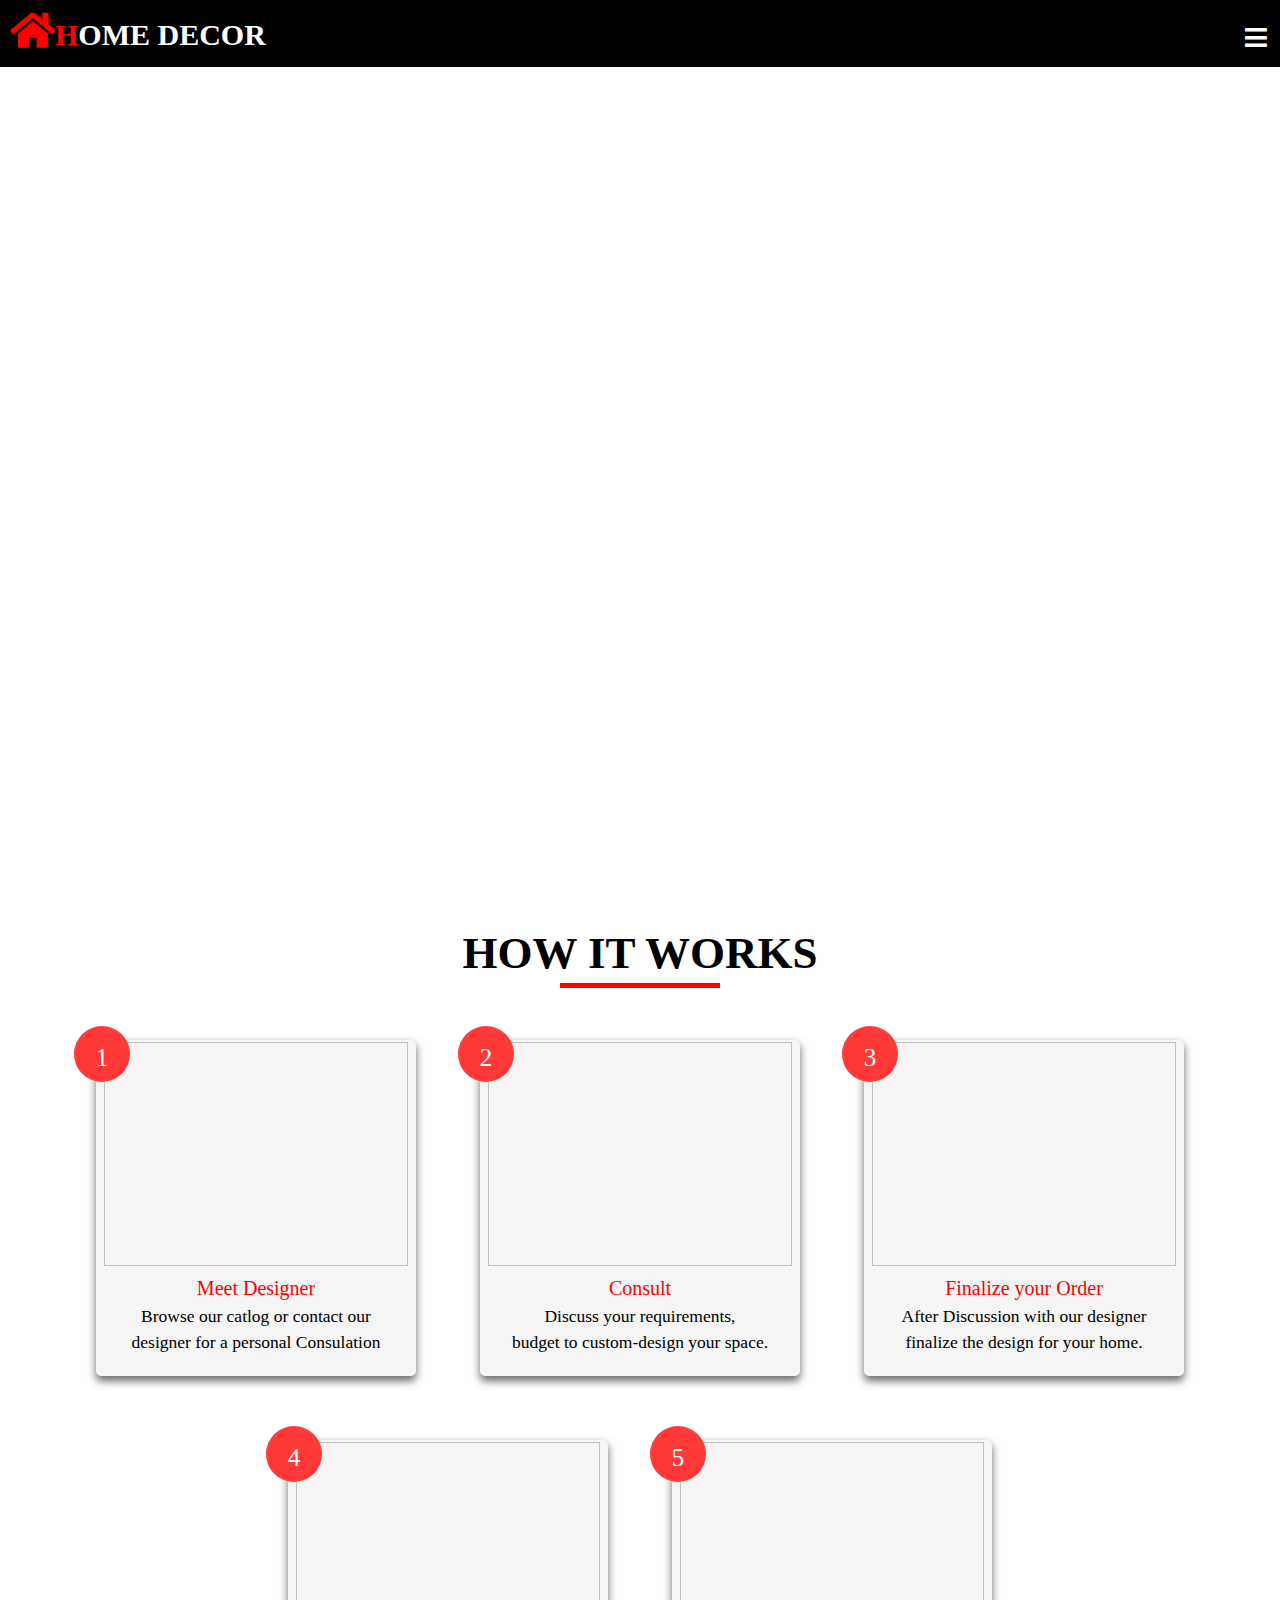
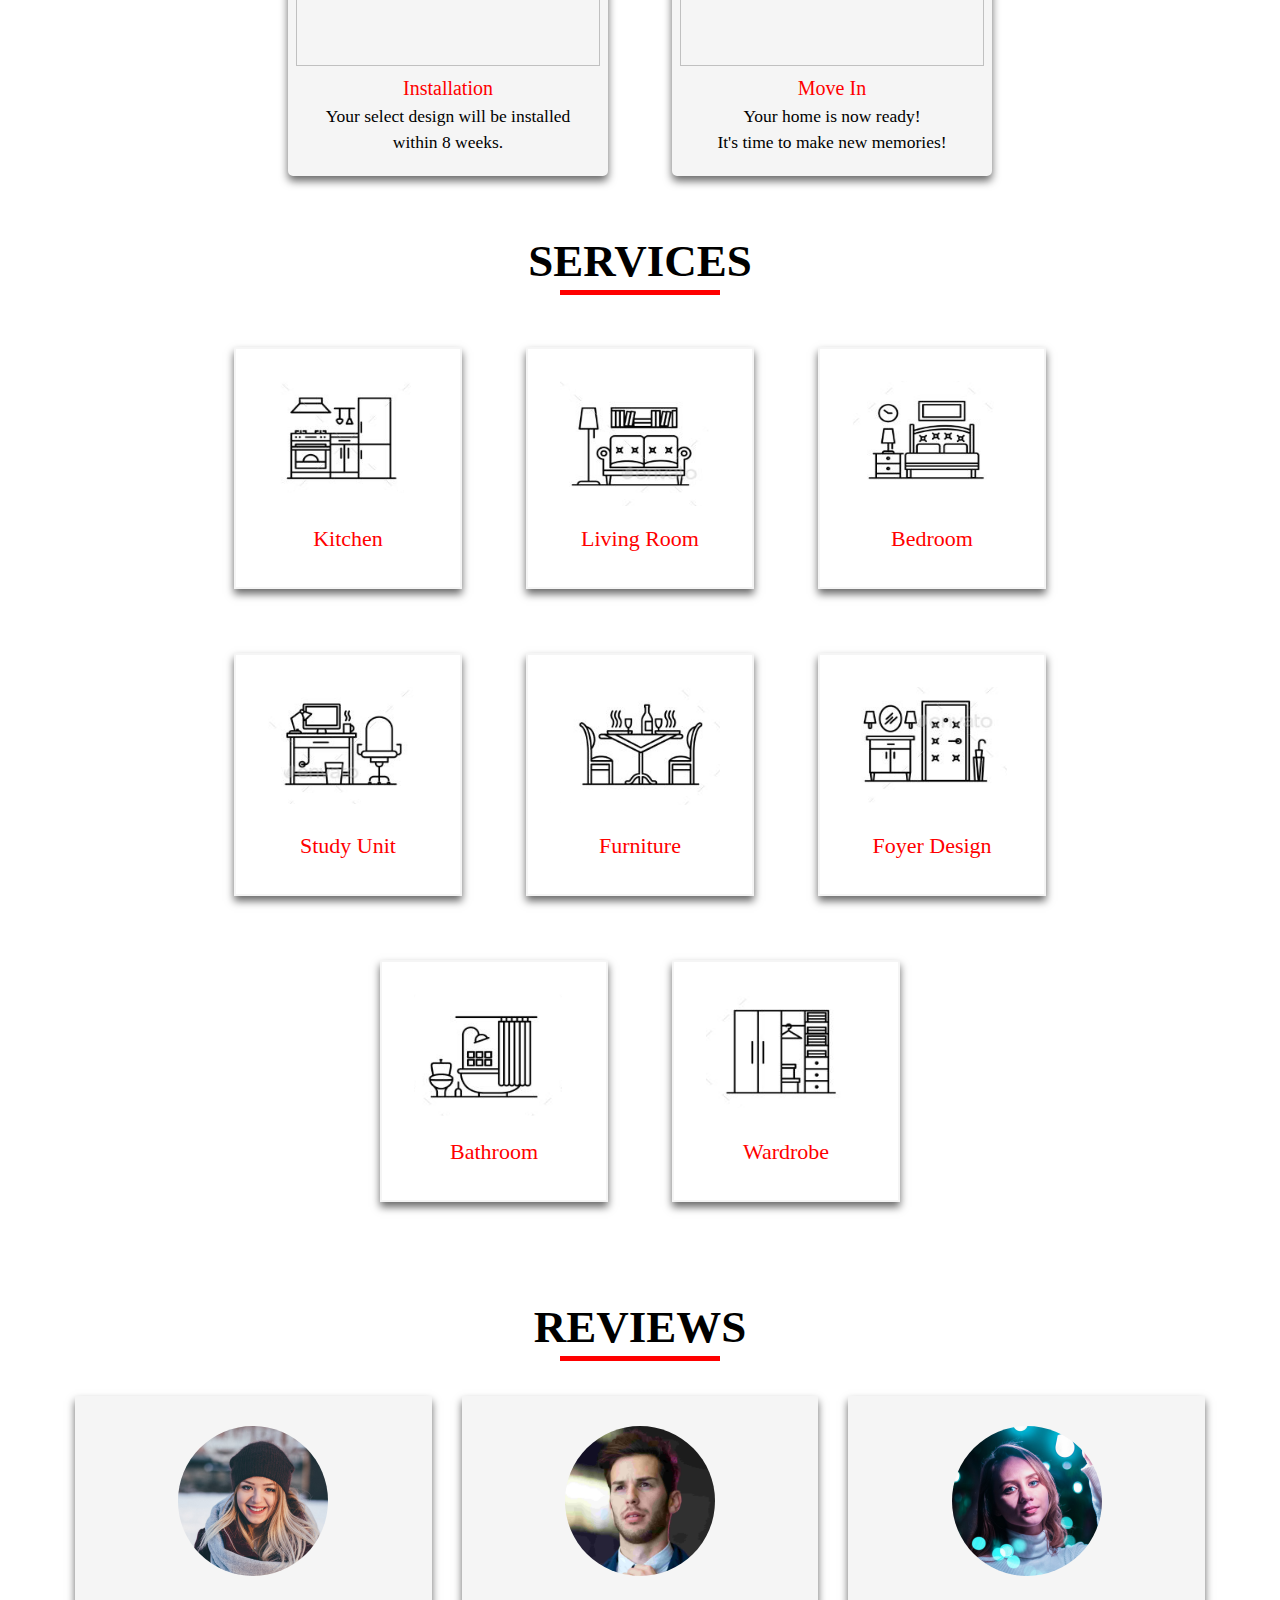
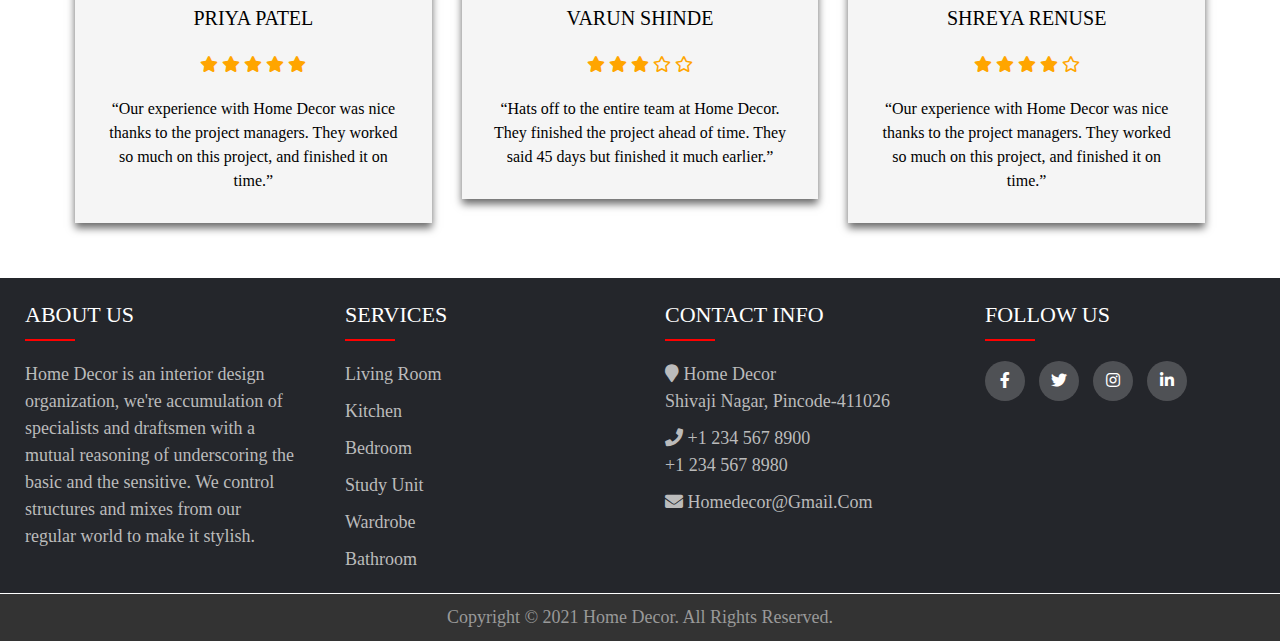
==== commit 0add8495: "file modified" ====
--- a/index.html
+++ b/index.html
@@ -8,6 +8,7 @@
   <link rel="stylesheet" href="https://use.fontawesome.com/releases/v5.5.0/css/all.css">
     <link rel="stylesheet" type="text/css" href="CSS\index.css">
     <link rel="stylesheet" type="text/css" href="CSS\navigation.css">
+    <link rel="stylesheet" type="text/css" href="CSS\footer.css">
   </head>
 <body>
 <nav>
